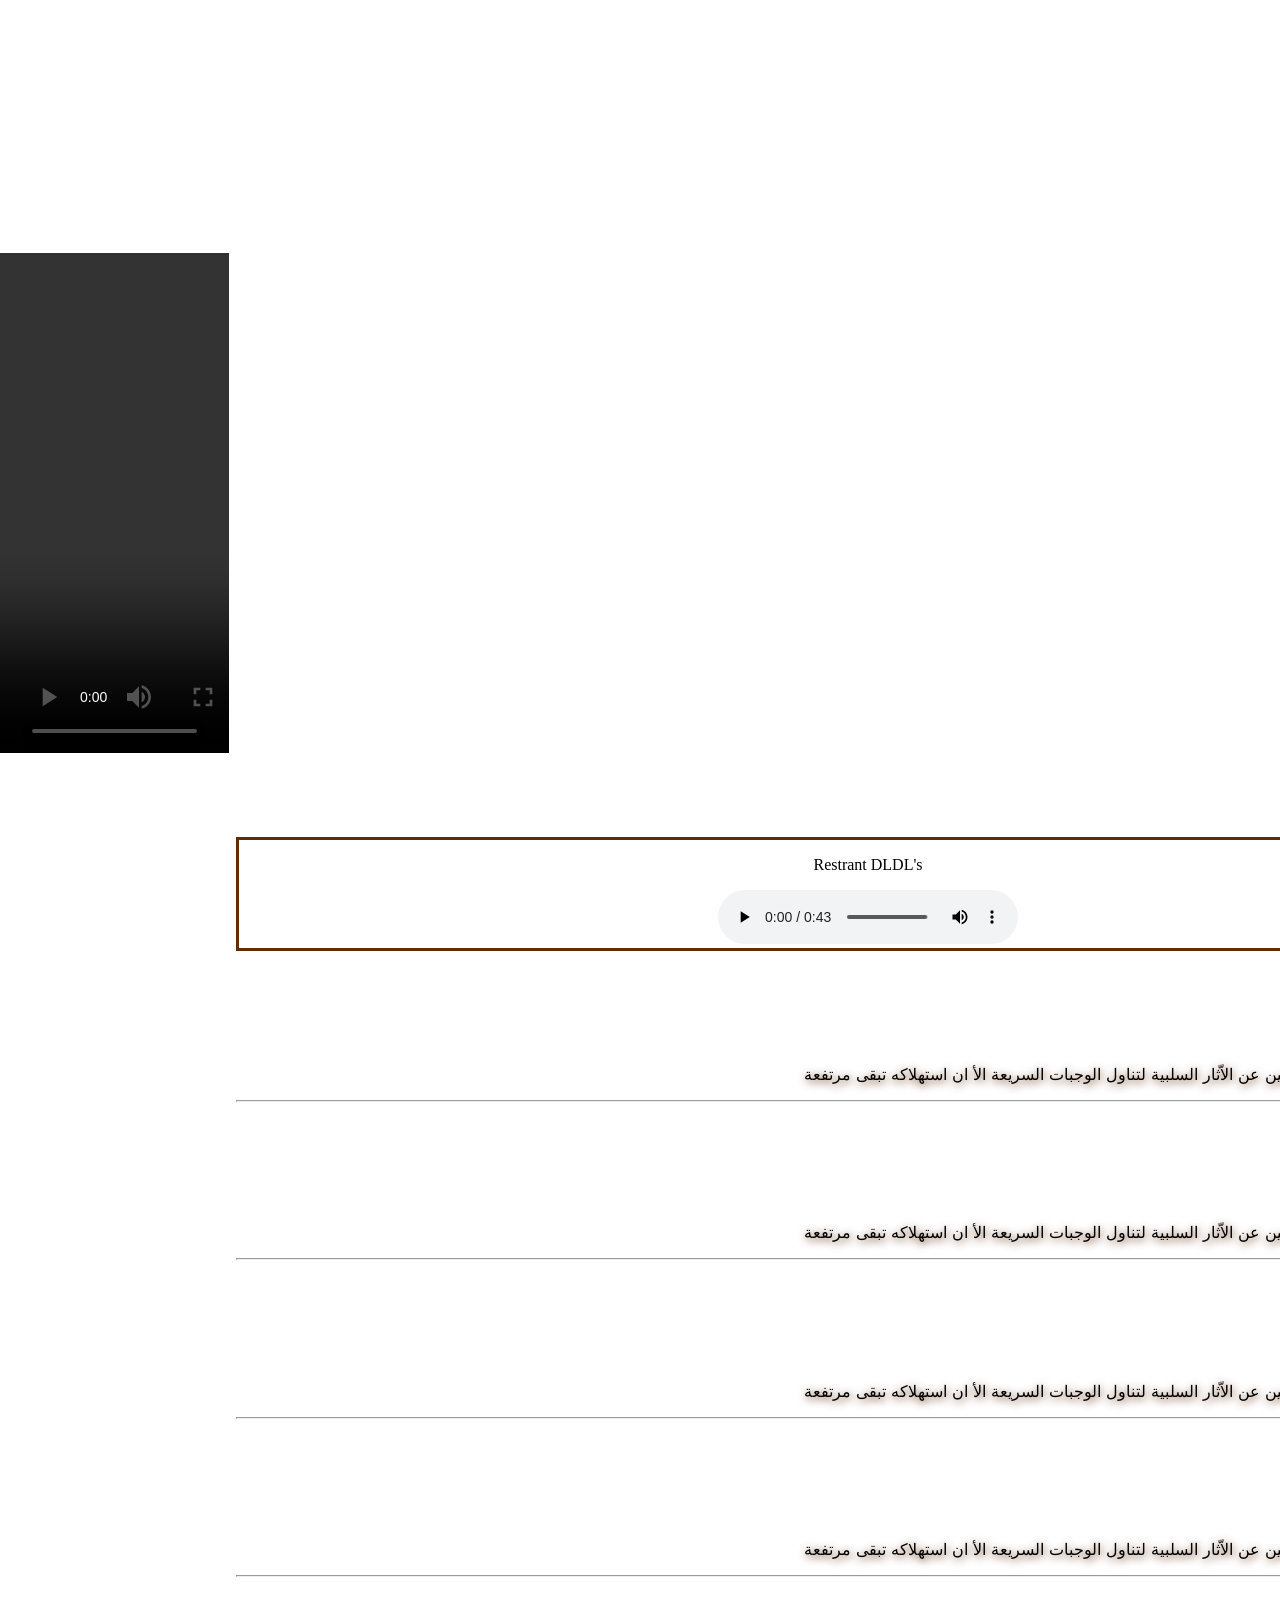
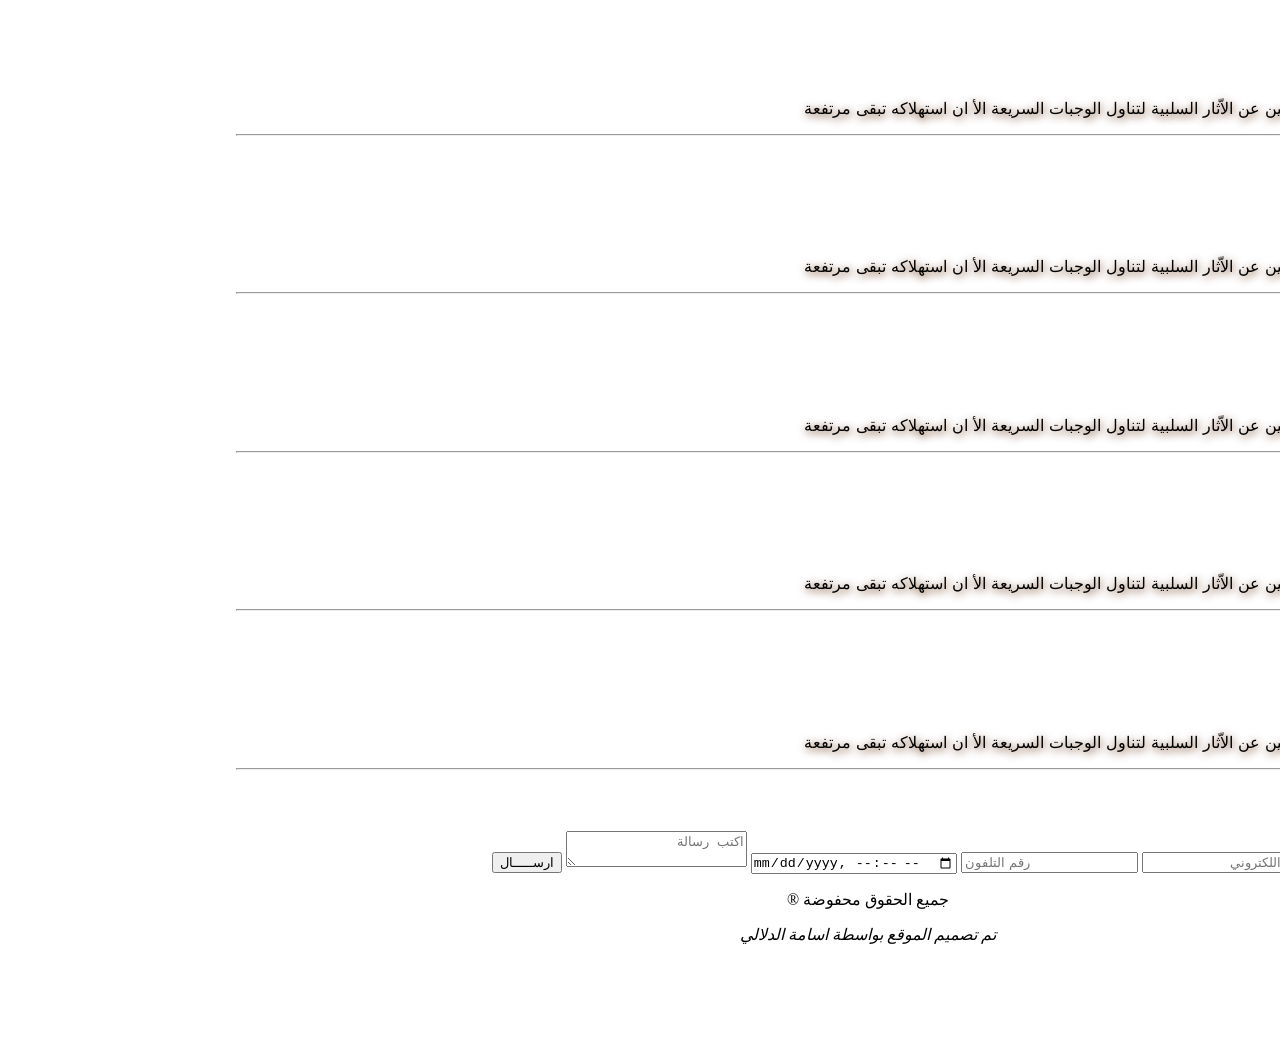
==== index.html @ bb60b2ab "Rename index.HTML to index.html" ====
<!DOCTYPE html>
<html lang="en">
<head lang="ar">
   <link rel="stylesheet" href="css/style_lab5.css">
    <title>dldl/star/company.com</title>
</head>
<body dir="rtl" >
    <header>
        <nav class="navbar">  <!-- Container for the OneGoogleBar css. -->
           <ul>
                <li ><img src="images/logo.png" alt=" مطاعم الدلدل"></li>
                <li style="word-spacing: 1px;
                
               
                font-family: fantasy;
            
                text-shadow: 100px 26px 210px;"><a href="#"  style="    word-spacing: 1px;
            font-family: fantasy;
            text-shadow: 1px 2px 8px  rgb(255, 255, 255);">الرئسية</a></li>
                <li  style="    word-spacing: 1px;
                font-family: fantasy;
                text-shadow: 1px 2px 8px  rgb(255, 255, 255);"><a href="3">القائمة</a></li>
                <li  style="    word-spacing: 1px;
                font-family: fantasy;
                text-shadow: 1px 2px 8px  rgb(241, 241, 241);"><a href="o.html">من نحن</a></li>
                <li  style="    word-spacing: 1px;
                font-family: fantasy;
                text-shadow: 1px 2px 8px  rgb(255, 255, 255);"><a href="call.html">اتص بنا</a></li>
            </ul>
        </nav>
    </header>
    <main id="main">
       
        <img src="images/slide-02.jpg" alt="slider" >
        <nav class="ratings">
            <ul>
                <li  style="    word-spacing: 1px;
                font-family: fantasy;
                text-shadow: 1px 2px 8px  rgb(255, 255, 255);">الأطعمة</li>
                <li  style="    word-spacing: 1px;
                font-family: fantasy;
                text-shadow: 1px 2px 8px  rgb(255, 255, 255);">المشروبات</li>
                <li  style="    word-spacing: 1px;
                font-family: fantasy;
                text-shadow: 1px 2px 8px  rgb(255, 255, 255);">الحلويات</li>
                <li  style="    word-spacing: 1px;
                font-family: fantasy;
                text-shadow: 1px 2px 8px  rgb(255, 255, 255);">الوجبات الخفيفة</li>
            </ul>
        </nav>

        <div class="video" style="border: 5px solid color white;">
            <video width="1500px" height="500px" controls   >
              <source src="Food Promo Video - Manual Mode Productions(1080P_HD).mp4" type="video/mp4">
              <source src="Food Promo Video - Manual Mode Productions(1080P_HD).mp4" type="video/ogg">
              Your browser does not support the video tag.
            </video>
            </div>
            <div style="  border: 3px solid rgb(98, 45, 6) ;margin-top: 5rem;text-align: center;"><p>Restrant  DLDL's</p>

                <audio controls autoplay  >
                  <source src="Frying Pan_ Oil Sizzling - Sound Effect (SFX)(MP3_160K).mp3" type="audio/MP3">
                 
                Your browser does not support the audio element.
                </audio>
              
                
              </div>
            <img src="images/tab-item-01.png" alt="">
            <h4>سلطة دجاج طازجة</h4>
            <b>10.50 $</b>
            <p style="    word-spacing: 1px;
            font-family: fantasy;
            text-shadow: 1px 2px 8px  rgb(98, 45, 6);">
                بالرغم من وعي معظم المستطلعين عن الاّثار السلبية لتناول 
                الوجبات السريعة الأ ان استهلاكه تبقى مرتفعة
            </p><hr>
            
            <img src="images/tab-item-02.png" alt="">
            <h4 style="    word-spacing: 1px;
            font-family: fantasy;
            text-shadow: 1px 2px 8px  rgb(98, 45, 6);">عصير البرتقال</h4>
            <b>10.50 $</b>
            <p style="    word-spacing: 1px;
            font-family: fantasy;
            text-shadow: 1px 2px 8px  rgb(98, 45, 6);">
                بالرغم من وعي معظم المستطلعين عن الاّثار السلبية لتناول 
                الوجبات السريعة الأ ان استهلاكه تبقى مرتفعة
            </p><hr>
            
            <img src="images/tab-item-03.png" alt="">
            <h4 style="    word-spacing: 1px;
            font-family: fantasy;
            text-shadow: 1px 2px 8px  rgb(98, 45, 6);">سلطة فواكه</h4>
            <b>10.50 $</b>
            <p style="    word-spacing: 1px;
            font-family: fantasy;
            text-shadow: 1px 2px 8px  rgb(98, 45, 6);">
                بالرغم من وعي معظم المستطلعين عن الاّثار السلبية لتناول 
                الوجبات السريعة الأ ان استهلاكه تبقى مرتفعة
            </p><hr>
            <img src="images/tab-item-01.png" alt="">
            <h4>سلطة دجاج طازجة</h4>
            <b>10.50 $</b>
            <p style="    word-spacing: 1px;
            font-family: fantasy;
            text-shadow: 1px 2px 8px  rgb(98, 45, 6);">
                بالرغم من وعي معظم المستطلعين عن الاّثار السلبية لتناول 
                الوجبات السريعة الأ ان استهلاكه تبقى مرتفعة
            </p><hr>
            
            <img src="images/tab-item-02.png" alt="">
            <h4 style="    word-spacing: 1px;
            font-family: fantasy;
            text-shadow: 1px 2px 8px  rgb(98, 45, 6);">عصير البرتقال</h4>
            <b>10.50 $</b>
            <p style="    word-spacing: 1px;
            font-family: fantasy;
            text-shadow: 1px 2px 8px  rgb(98, 45, 6);">
                بالرغم من وعي معظم المستطلعين عن الاّثار السلبية لتناول 
                الوجبات السريعة الأ ان استهلاكه تبقى مرتفعة
            </p><hr>
            
            <img src="images/tab-item-03.png" alt="">
            <h4 style="    word-spacing: 1px;
            font-family: fantasy;
            text-shadow: 1px 2px 8px  rgb(98, 45, 6);">سلطة فواكه</h4>
            <b>10.50 $</b>
            <p style="    word-spacing: 1px;
            font-family: fantasy;
            text-shadow: 1px 2px 8px  rgb(98, 45, 6);">
                بالرغم من وعي معظم المستطلعين عن الاّثار السلبية لتناول 
                الوجبات السريعة الأ ان استهلاكه تبقى مرتفعة
            </p><hr>
                 <img src="images/tab-item-01.png" alt="">
            <h4>سلطة دجاج طازجة</h4>
            <b>10.50 $</b>
            <p style="    word-spacing: 1px;
            font-family: fantasy;
            text-shadow: 1px 2px 8px  rgb(98, 45, 6);">
                بالرغم من وعي معظم المستطلعين عن الاّثار السلبية لتناول 
                الوجبات السريعة الأ ان استهلاكه تبقى مرتفعة
            </p><hr>
            
            <img src="images/tab-item-02.png" alt="">
            <h4 style="    word-spacing: 1px;
            font-family: fantasy;
            text-shadow: 1px 2px 8px  rgb(98, 45, 6);">عصير البرتقال</h4>
            <b>10.50 $</b>
            <p style="    word-spacing: 1px;
            font-family: fantasy;
            text-shadow: 1px 2px 8px  rgb(98, 45, 6);">
                بالرغم من وعي معظم المستطلعين عن الاّثار السلبية لتناول 
                الوجبات السريعة الأ ان استهلاكه تبقى مرتفعة
            </p><hr>
            
            <img src="images/tab-item-03.png" alt="">
            <h4 style="    word-spacing: 1px;
            font-family: fantasy;
            text-shadow: 1px 2px 8px  rgb(98, 45, 6);">سلطة فواكه</h4>
            <b>10.50 $</b>
            <p style="    word-spacing: 1px;
            font-family: fantasy;
            text-shadow: 1px 2px 8px  rgb(98, 45, 6);">
                بالرغم من وعي معظم المستطلعين عن الاّثار السلبية لتناول 
                الوجبات السريعة الأ ان استهلاكه تبقى مرتفعة
            </p><hr>
    </main>
    <footer>
        <div class="regester">
            <h4>للحجز تواصل معنا</h4>
            <form action="index.php">
                <input type="text" placeholder="اســمــك" name="name">
                <input type="email" name="" id="" placeholder="البريد اللكتروني"name="email">
                <input type="tel" name="" id="" placeholder="رقم التلفون"name="tel">
                <input type="datetime-local" name="" id="" name="date">
                <textarea placeholder="اكتب رسالة"></textarea>
                <input id="submit" type="submit" value="ارســـــال" placeholder="ارســـــال"name="messige">
            </form>
        </div>
        <div align="center" class="contact">
            <p>جميع الحقوق محفوضة &reg;</p>
            <address>تم تصميم الموقع بواسطة اسامة الدلالي</address>
            <ul>
                <li><img src="images/whats.png" alt=""></li>
                <li><img src="images/facebook.png" alt=""></li>
                <li><img src="images/instgram.png" alt=""></li>
                <li><img src="images/t.jpg" alt=""></li>
            </ul>
        </div>
    </footer>
</body>
</html>
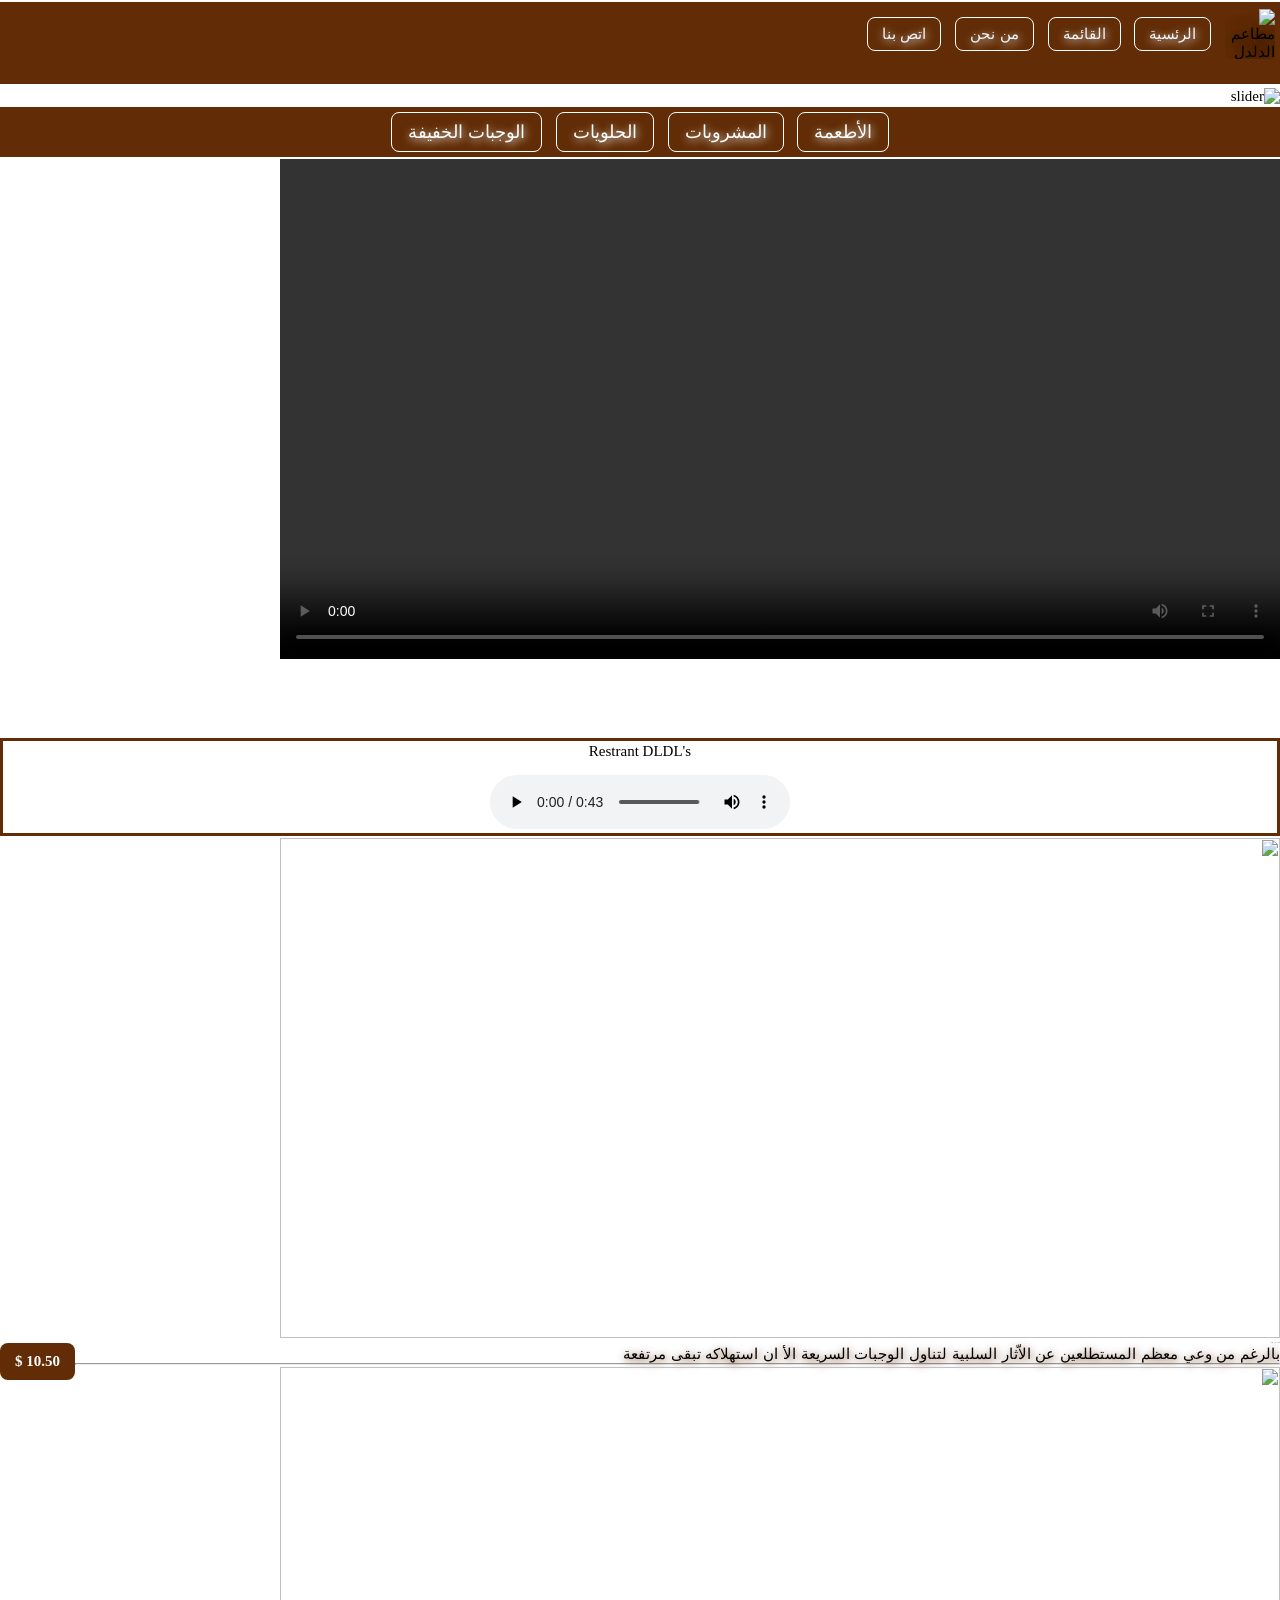
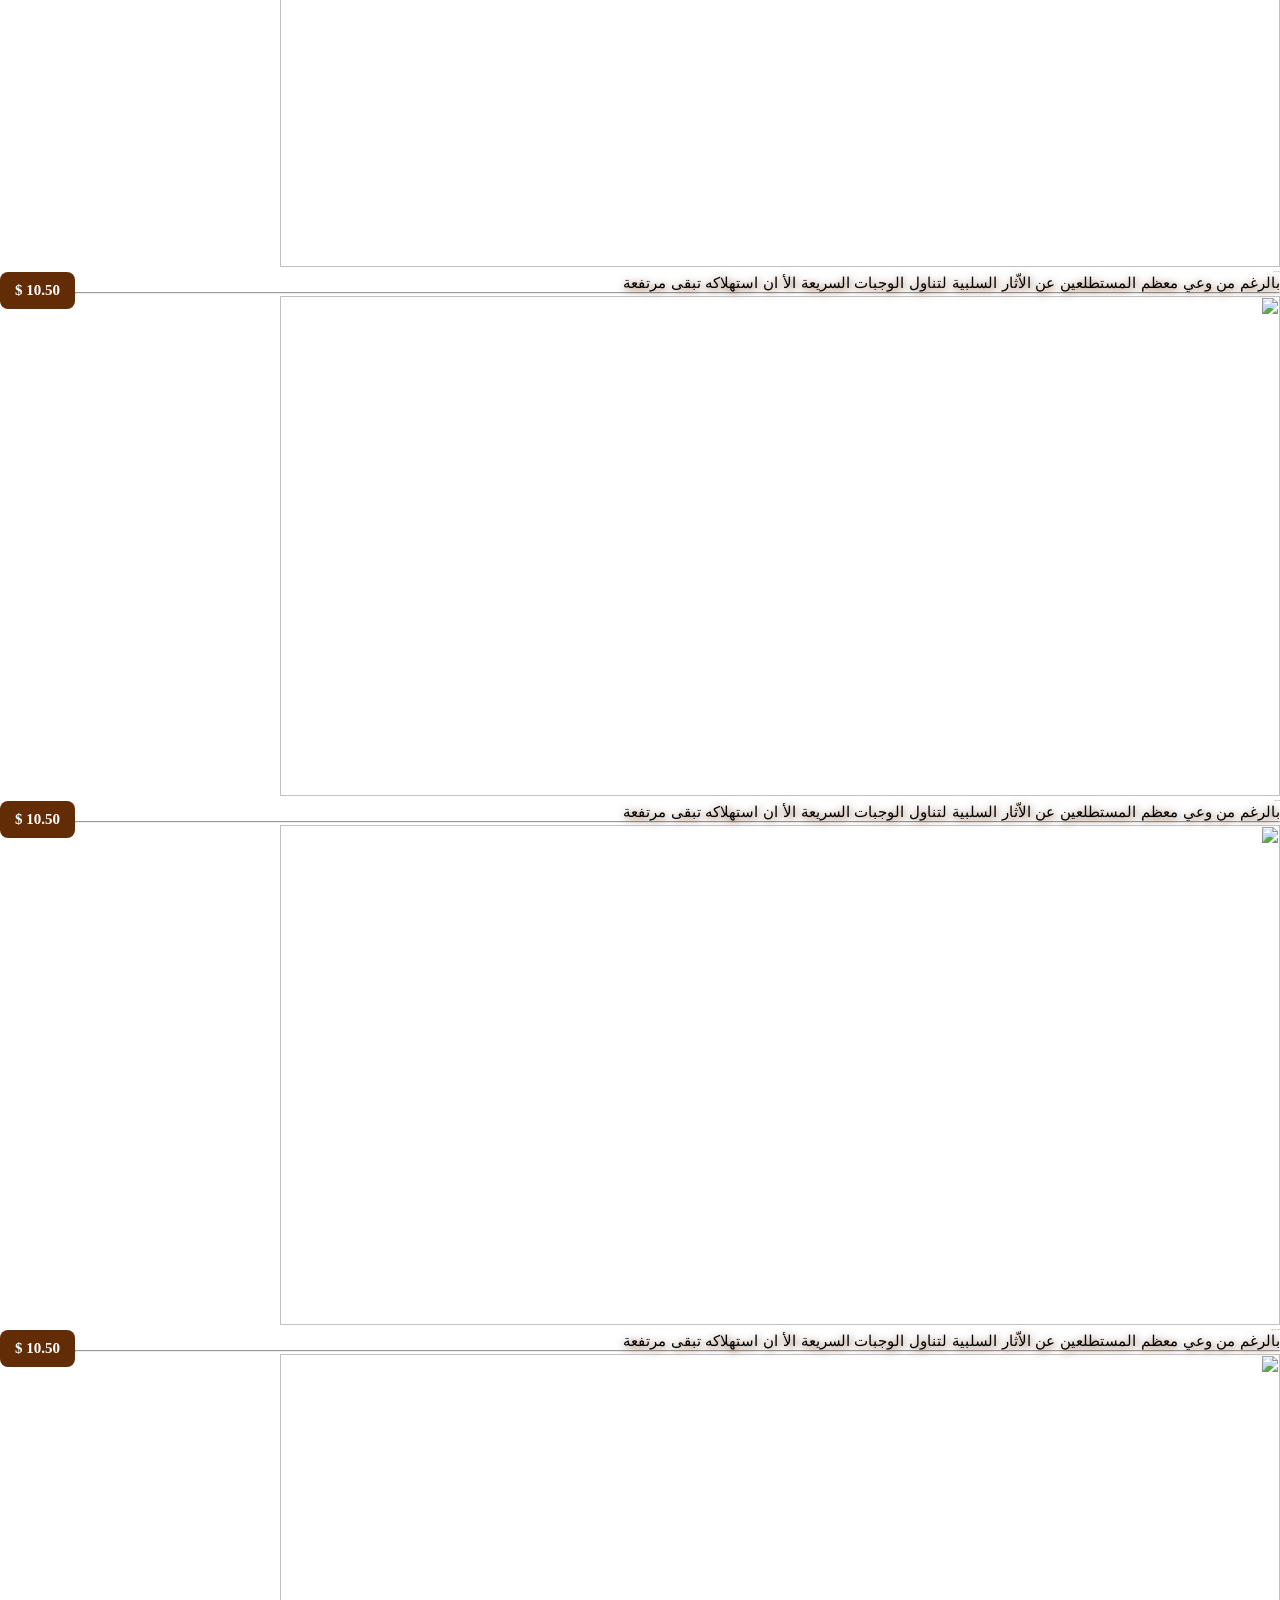
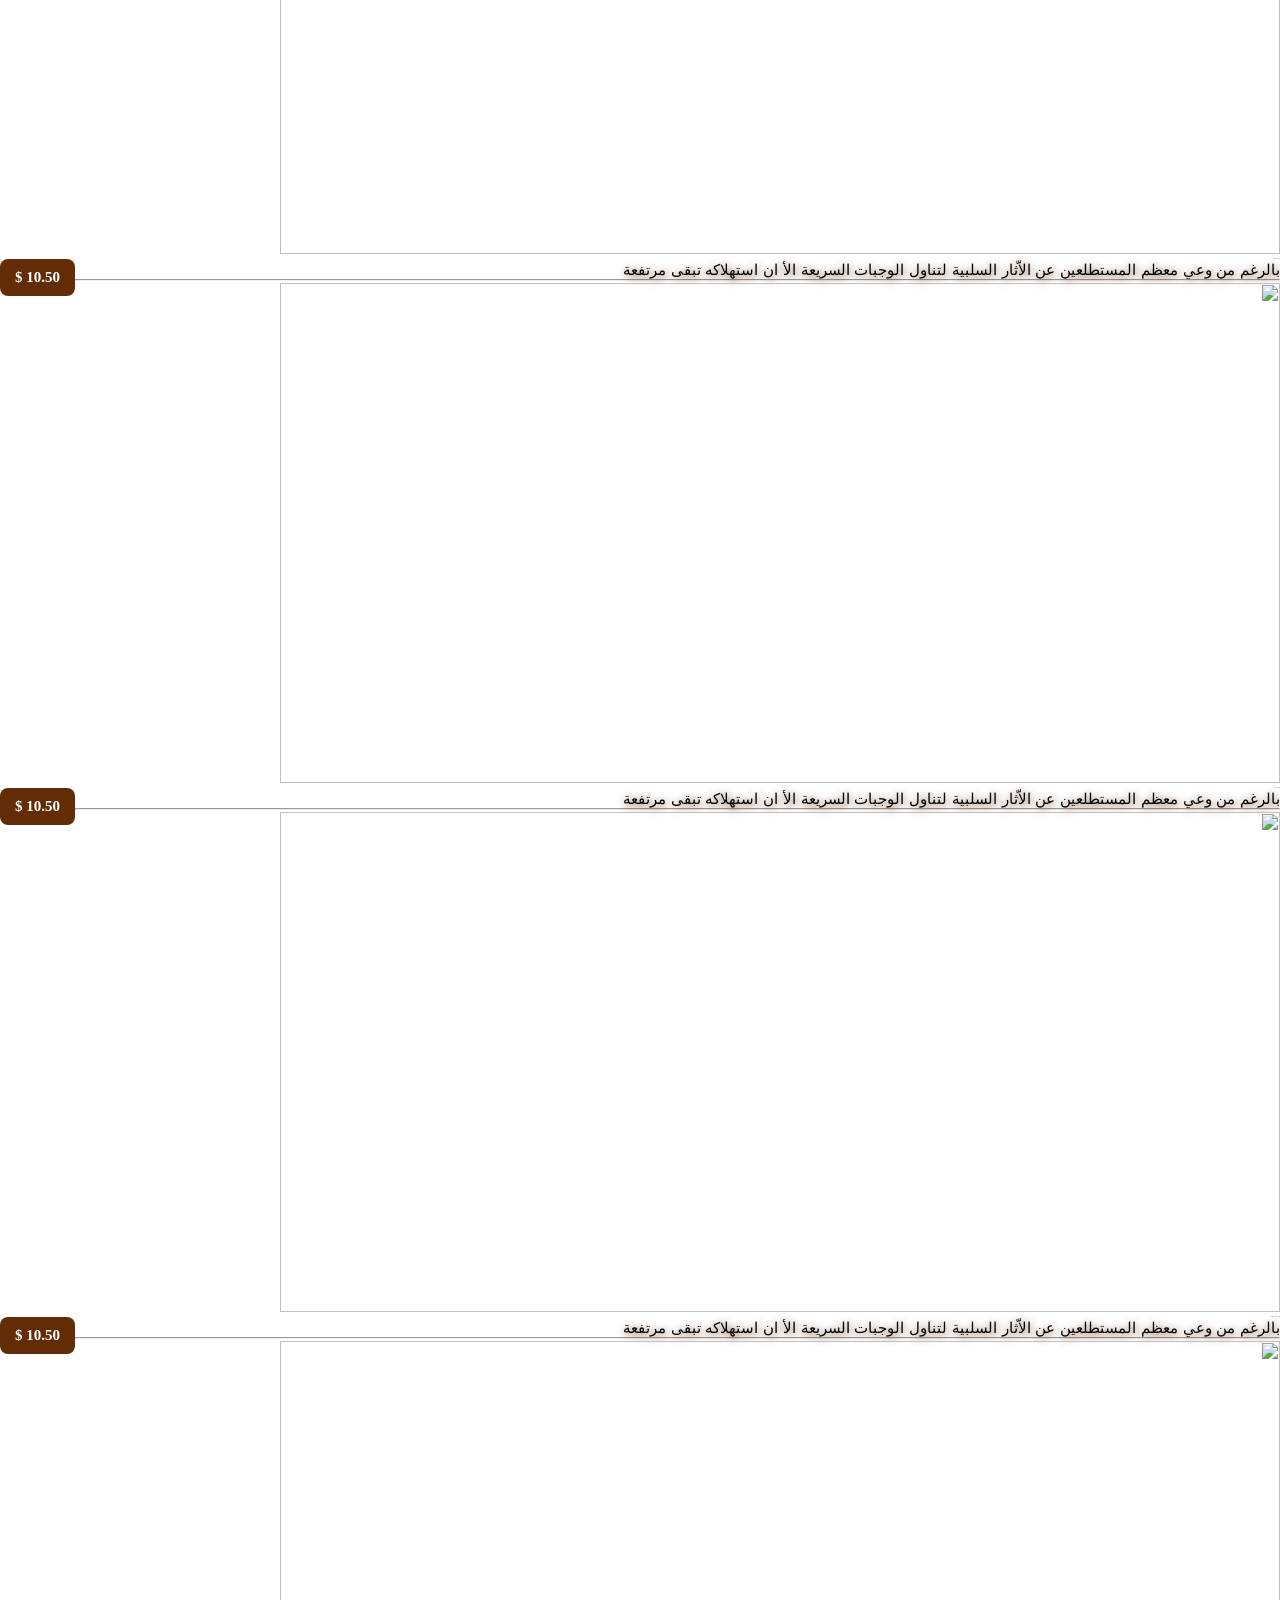
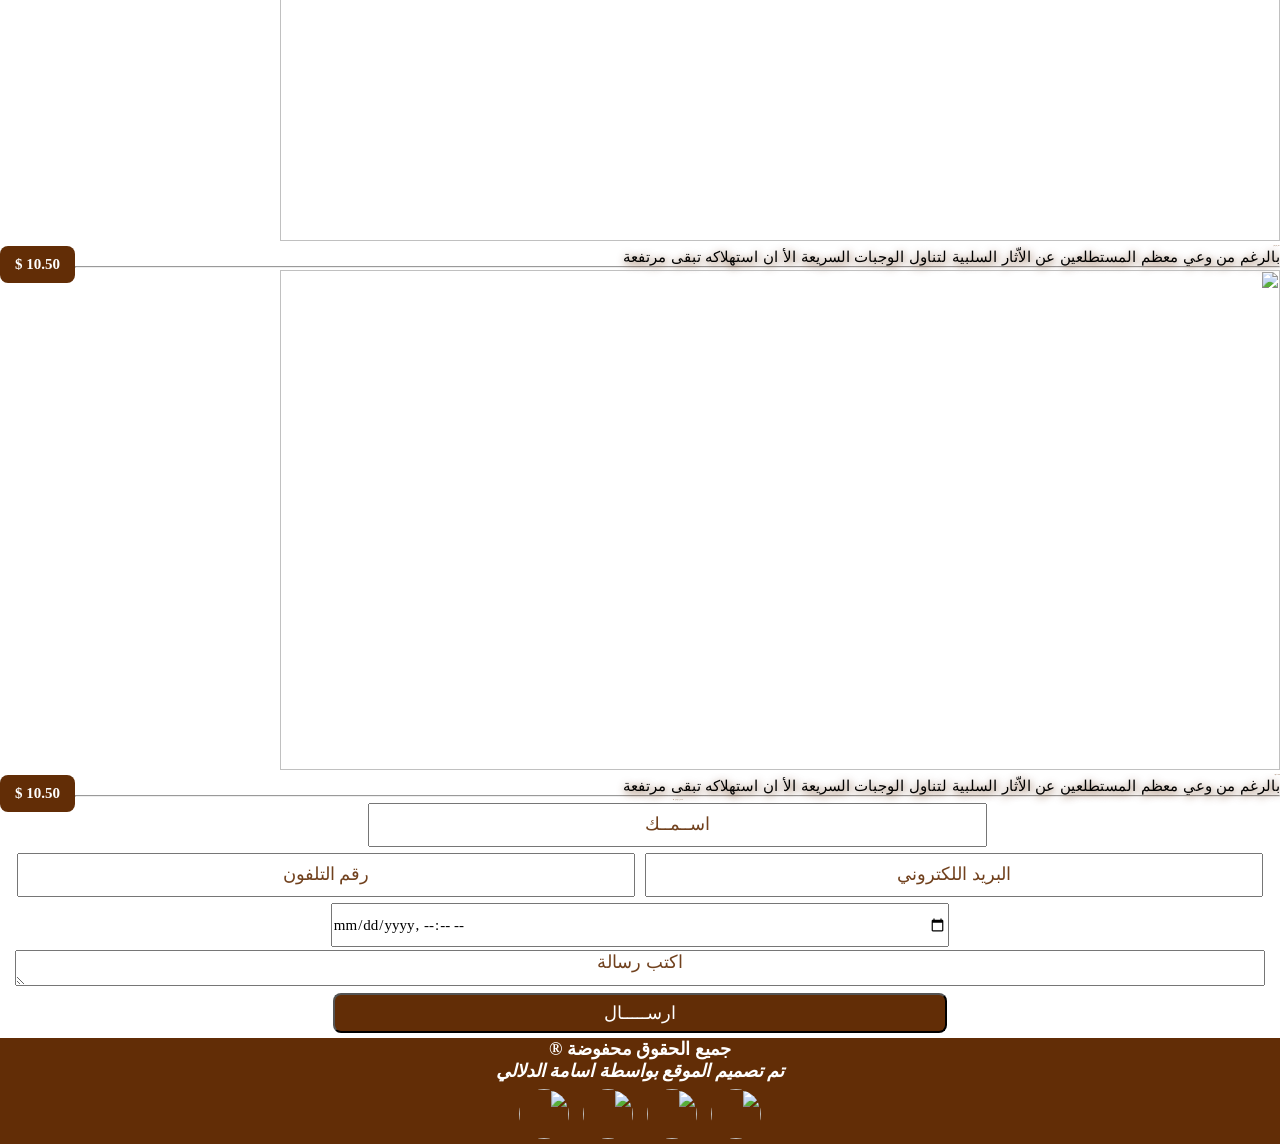
==== commit 97b2e62a: "Update index.html" ====
--- a/index.html
+++ b/index.html
@@ -2,7 +2,220 @@
 <html lang="en">
 <head lang="ar">
    <link rel="stylesheet" href="css/style_lab5.css">
-    <title>dldl/star/company.com</title>
+    <title>اسامة فؤاد الدلالي</title>
+   <style>
+         body,*{
+            margin: 0; /* هوامش */
+            padding: 0;
+            font-family: Arial, Helvetica, sans-serif; 
+            font-family: 'cairo';
+            font-size: 15px;                                
+        } 
+        .navbar{  /*راس الصفحه*/
+            margin: 0px;
+            background-color: rgb(98, 45, 6);        
+        }
+        .navbar ul{     /* ترتيب الصفحه*/
+            list-style: none;         
+            transition: 1.0s ease-in-out;       
+        }
+        .navbar img{         /* الصور*/
+            width: 50px;           
+            height: 50px;      
+        }
+        .navbar li{  /*عرض الأزرار*/
+            display: inline-flex;/*طريقه العرض*/
+            margin-bottom: 20px;    /*حجم الأزرار*/
+            padding: 5px;   
+            word-spacing: 1px;
+            text-transform: uppercase;
+            font-size: 1px;
+            font-family: fantasy;
+            transition: 1.0s ease-in-out;
+            text-shadow: 1px 2px 21px;     
+            transition: 1.0s ease-in-out;/*هوامش*/
+        }
+        .navbar a{ /* شكل الأزرار*/
+            padding: 7px 14px;           /*هوامش*/
+            text-decoration: none;         /*زخرفه النص*/
+            color: aliceblue;        /*لون الصفحه*/
+            border: 1px white solid;            /*التسطير*/
+            text-align: center;
+            border-radius: 8px;
+            transition: 0.2s ease-in-out; /*التاثير*/
+        }
+        .navbar a:hover{ /*وميض*/
+            transform: scale(1.1);
+            color: hotpink;
+            border-bottom-left-radius: 19px;
+            border-top-right-radius: 19px;
+            border-color:hotpink;
+        }
+        .navbar a:active{
+            transform: scale(1);
+        }
+        /*----------------------------------------*/
+        main{
+            width: 100%;
+            margin-top: 2px;
+            position: relative;
+        }
+        .slider img{
+            width: 50%;
+            
+        }
+        .ratings{
+            background-color: rgb(98, 45, 6);
+            text-align: center;
+        }
+        .ratings li{ /* ازرار الوجبات*/
+            list-style: none;
+            display: inline-flex;
+            color: white;
+            margin: 5px;
+            padding: 8px 16px;
+            border-radius: 8px;
+            font-size: larger;
+            border: 1px white solid;
+            transition: 0.2s ease-in-out;
+            cursor: pointer;
+            outline: none;
+        }
+        .ratings li:hover{ /*وميض الأزرار*/
+            transform: scale(1.1);
+            color: hotpink;
+            border-bottom-left-radius: 19px;
+            border-top-right-radius: 19px;
+            border-color: hotpink;
+        }
+        .ratings li:active{
+            transform: scale(1);
+        }
+        /*------------------------------------*/
+        b{
+            color: rgb(255, 255, 255);
+            padding: 10px 15px;
+            background-color: rgb(98, 45, 6);
+            float: left;
+            border-radius: 8px;
+        }
+        h4{
+            word-spacing: 1px;
+    text-transform: uppercase;
+    font-size: 1px;
+    font-family: fantasy;
+   
+    text-shadow: 1px 2px 21px;
+            color: rgb(98, 45, 6);
+            font-weight: 700px;
+        }
+        /*---------------------------*/
+       .regester{
+            margin-top: 10px;
+            width: 100%;
+            text-align: center;
+        }
+        .regester input{
+            width: 48%;
+            height: 40px;
+            margin: 3px;
+        }
+        .regester textarea{
+            width: 97.5%;
+        }
+        ::placeholder{
+            color: rgb(98, 45, 6);
+            font-size: larger;
+            opacity: 0.9;
+            text-align: center;
+        }
+        #submit{         /*زر الأرسال */
+            background-color: rgb(98, 45, 6);
+            border-radius: 8px;
+            color: white;
+            font-size: larger;
+
+        }
+        /*---------------------------------*/
+        .contact{  /* اسفل الصفحه*/
+            background-color: rgb(98, 45, 6);
+            width: 100%;
+        }
+        .contact li{
+            list-style: none;
+            display: inline-flex;
+        }
+        .contact img{
+            width: 50px;
+            height: 50px;
+            padding: 5px;
+            transition: 0.2s ease-in-out;
+            border-radius: 50%;
+        }
+        .contact img:hover{
+            transform: scale(1.1);
+        }
+        .contact img:active{
+            transform: scale(1);
+        }
+        .contact p,address,time{
+            color: white;
+            font-size: large;
+            font-weight: bold;
+        }
+
+
+        @media (max-width: 900px) {
+             #main{
+            width: auto;
+            margin-top: 2px;
+            position: fixed;
+        }
+    }
+    @media(max-width:1504px){
+        #main,.contact ,.regester,.navbar,nav,.slider,p{
+            padding: auto;
+            height: auto;
+            margin: auto;
+            width: auto;
+            margin-top: 2px;
+      
+        }
+        }
+     
+        @media(max-width:1504px){
+           img{
+                padding: auto;
+                height: 500px;
+                margin: auto;
+                width: 1000px;
+                margin-top: 2px;
+          
+            }
+            }
+
+            @media(max-width:1504px){
+                video{
+                     padding: auto;
+                     height: 500px;
+                     margin: auto;
+                     width: 1000px;
+                     margin-top: 2px;
+               
+                 }
+                 }
+
+                 @media(max-width:1504px){
+                    audio{
+                         margin-top: 1rem;
+                   
+                     }
+                     }
+    
+
+
+   
+    </style>
 </head>
 <body dir="rtl" >
     <header>
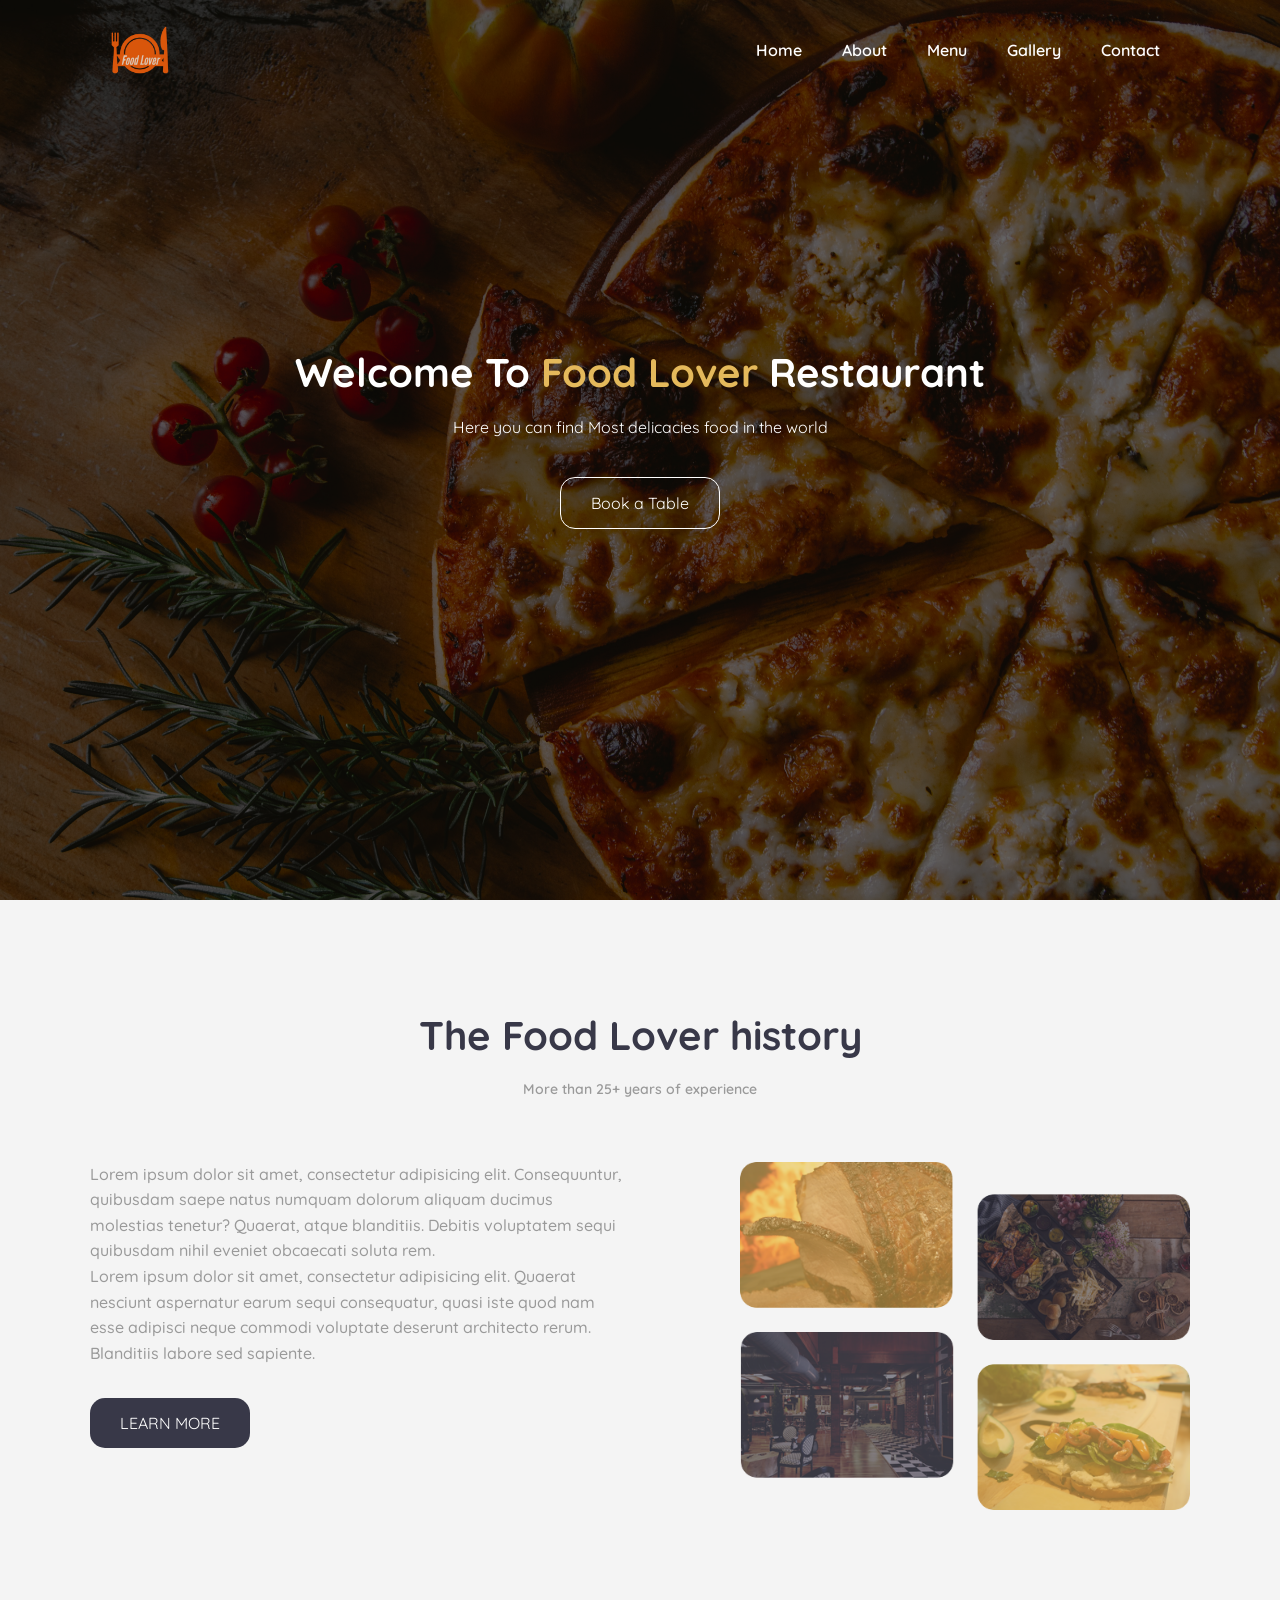
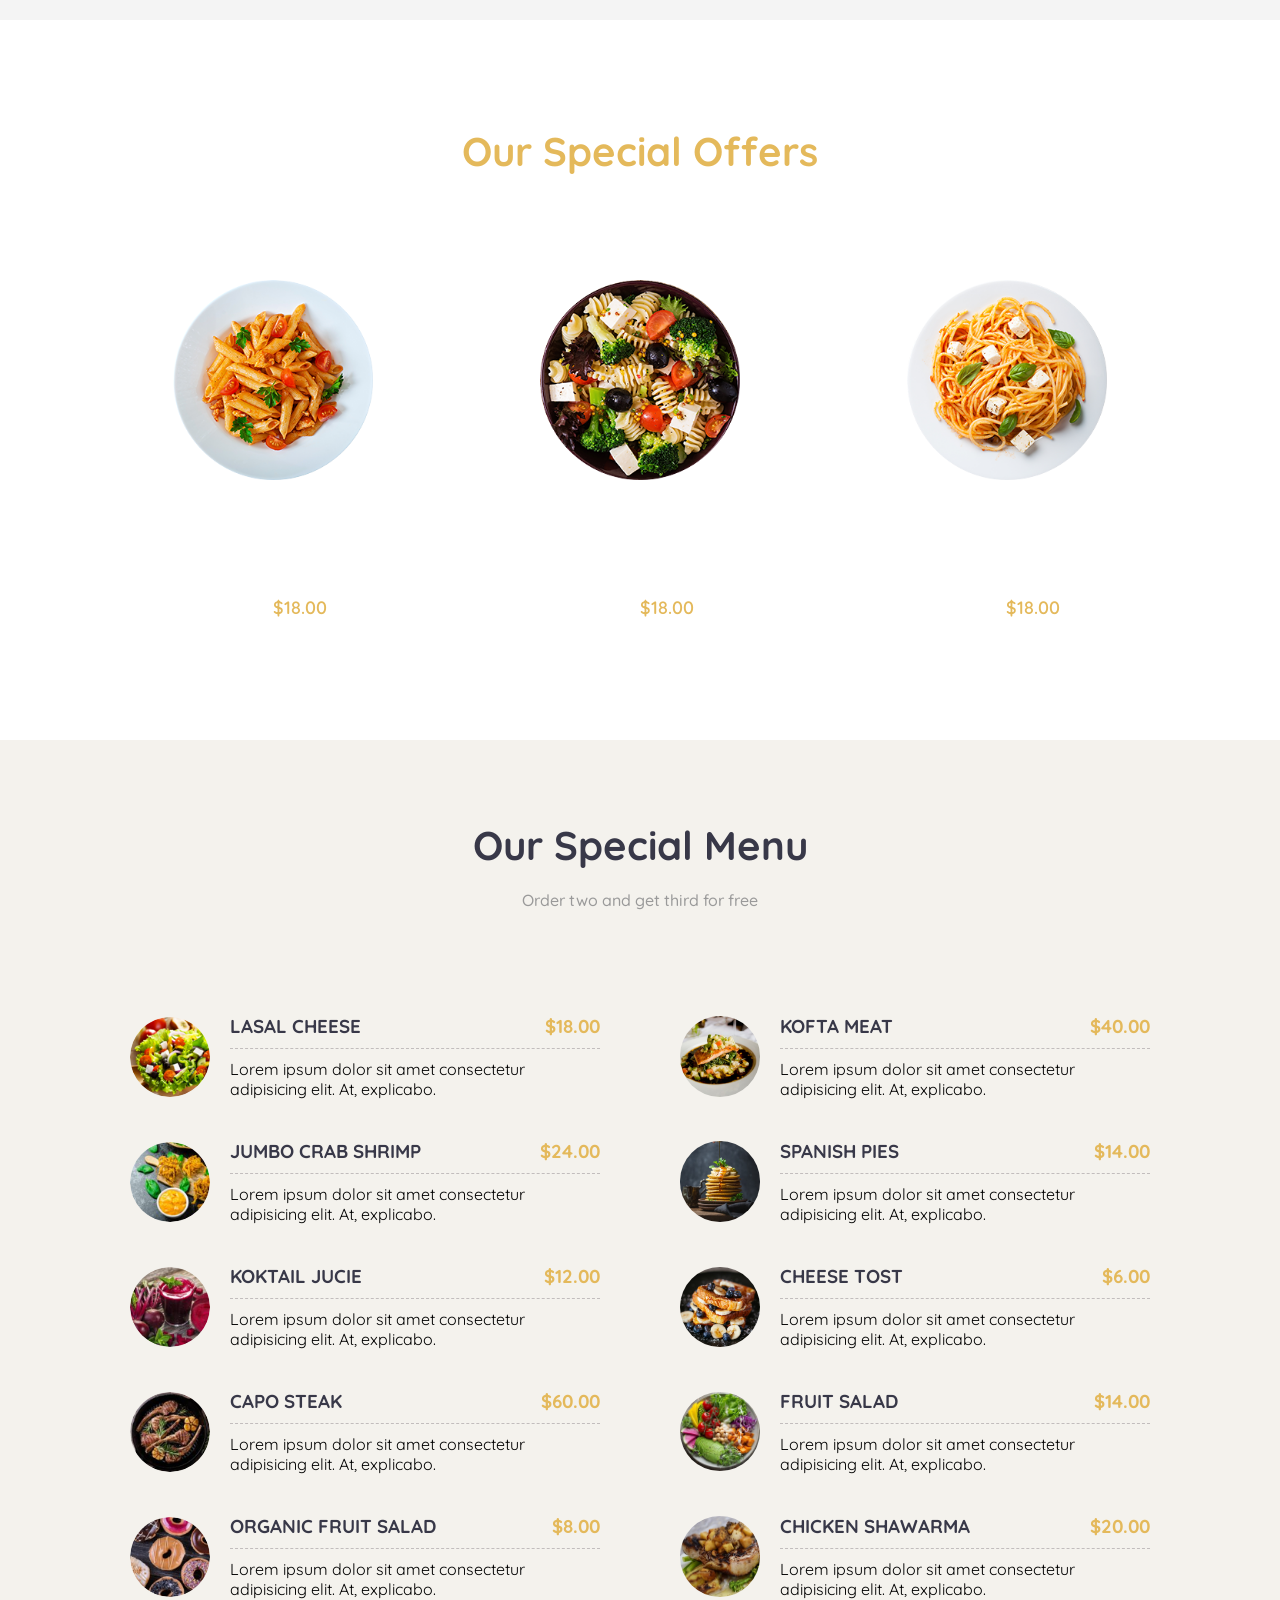
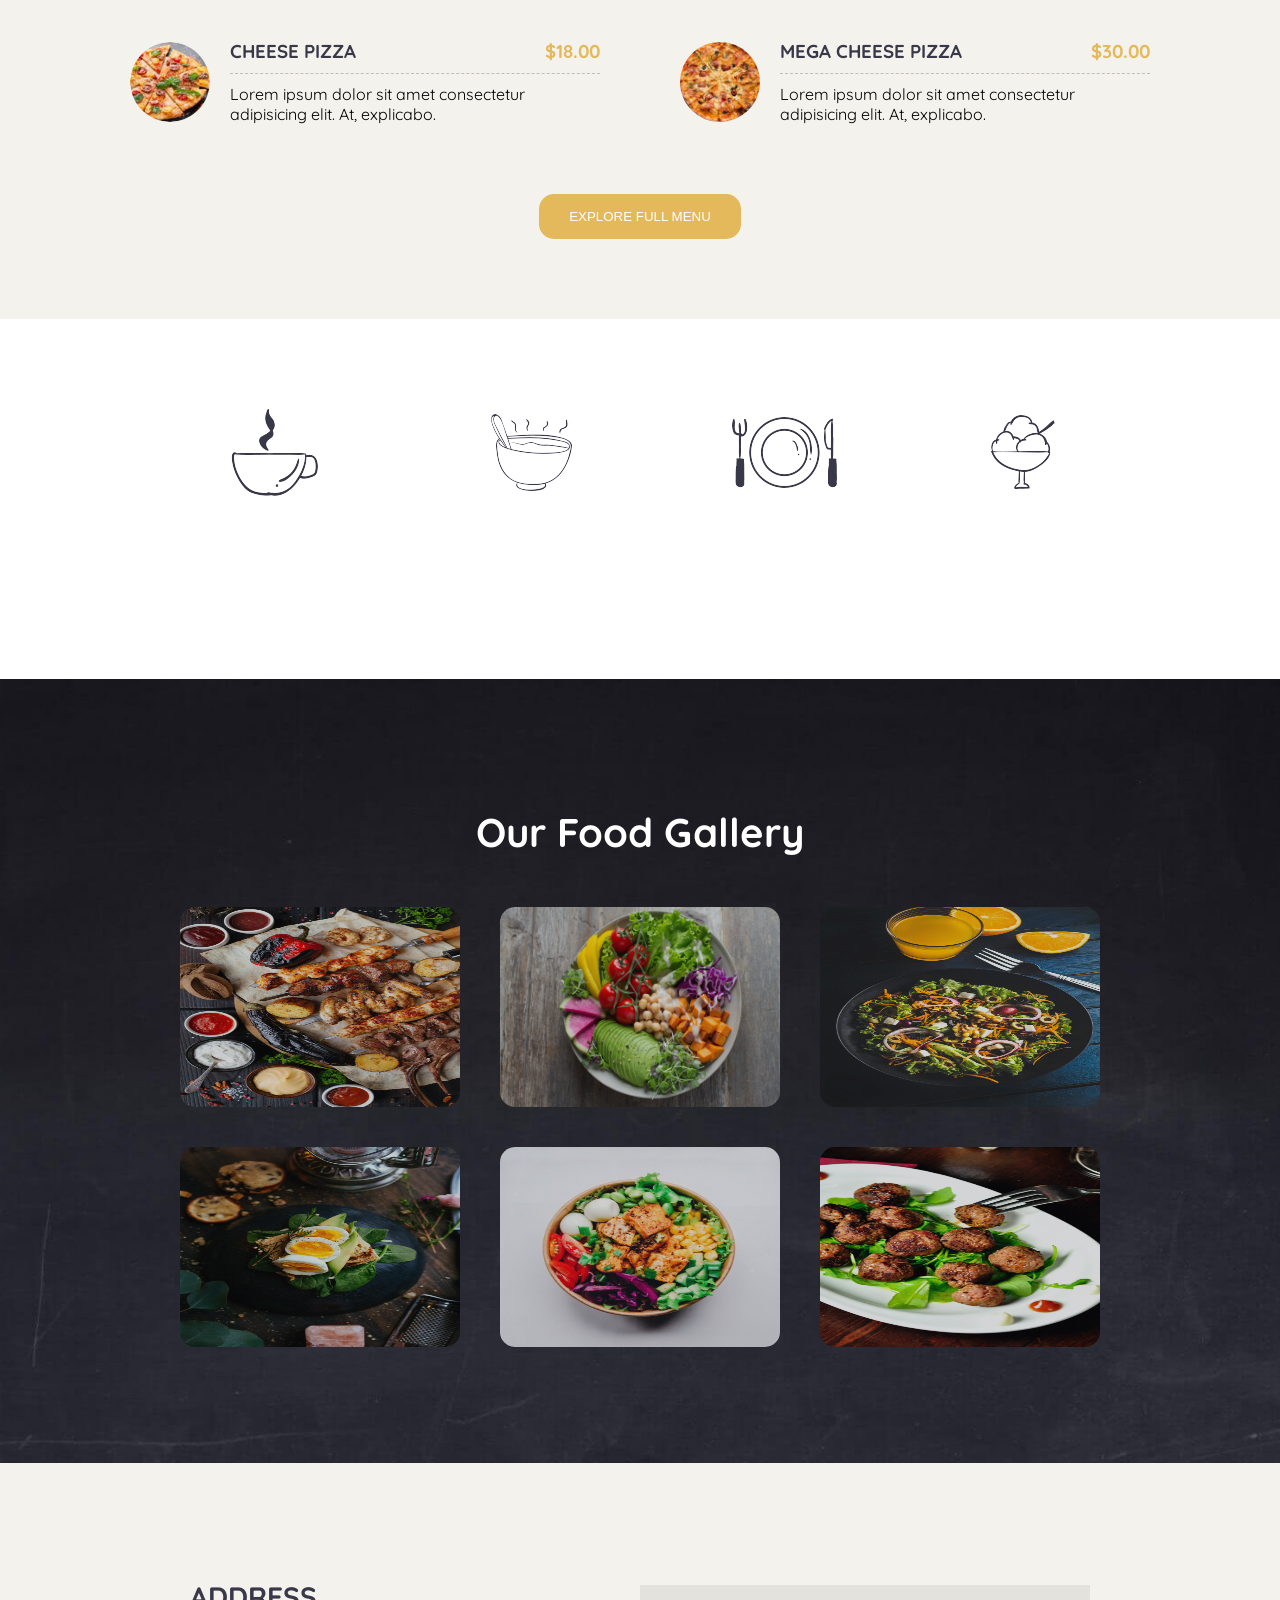
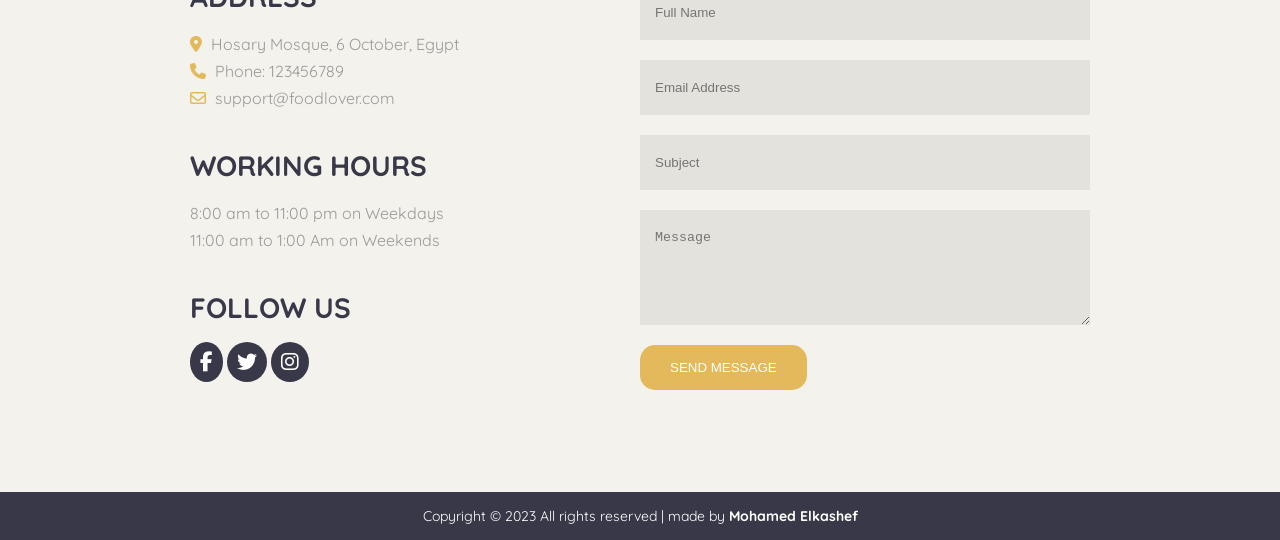
==== commit a7f08da1: "Add files via upload" ====
--- a/index.html
+++ b/index.html
@@ -1,406 +1,287 @@
-<!DOCTYPE html>
-<html lang="en">
-<head lang="ar">
-   <link rel="stylesheet" href="css/style_lab5.css">
-    <title>اسامة فؤاد الدلالي</title>
-   <style>
-         body,*{
-            margin: 0; /* هوامش */
-            padding: 0;
-            font-family: Arial, Helvetica, sans-serif; 
-            font-family: 'cairo';
-            font-size: 15px;                                
-        } 
-        .navbar{  /*راس الصفحه*/
-            margin: 0px;
-            background-color: rgb(98, 45, 6);        
-        }
-        .navbar ul{     /* ترتيب الصفحه*/
-            list-style: none;         
-            transition: 1.0s ease-in-out;       
-        }
-        .navbar img{         /* الصور*/
-            width: 50px;           
-            height: 50px;      
-        }
-        .navbar li{  /*عرض الأزرار*/
-            display: inline-flex;/*طريقه العرض*/
-            margin-bottom: 20px;    /*حجم الأزرار*/
-            padding: 5px;   
-            word-spacing: 1px;
-            text-transform: uppercase;
-            font-size: 1px;
-            font-family: fantasy;
-            transition: 1.0s ease-in-out;
-            text-shadow: 1px 2px 21px;     
-            transition: 1.0s ease-in-out;/*هوامش*/
-        }
-        .navbar a{ /* شكل الأزرار*/
-            padding: 7px 14px;           /*هوامش*/
-            text-decoration: none;         /*زخرفه النص*/
-            color: aliceblue;        /*لون الصفحه*/
-            border: 1px white solid;            /*التسطير*/
-            text-align: center;
-            border-radius: 8px;
-            transition: 0.2s ease-in-out; /*التاثير*/
-        }
-        .navbar a:hover{ /*وميض*/
-            transform: scale(1.1);
-            color: hotpink;
-            border-bottom-left-radius: 19px;
-            border-top-right-radius: 19px;
-            border-color:hotpink;
-        }
-        .navbar a:active{
-            transform: scale(1);
-        }
-        /*----------------------------------------*/
-        main{
-            width: 100%;
-            margin-top: 2px;
-            position: relative;
-        }
-        .slider img{
-            width: 50%;
-            
-        }
-        .ratings{
-            background-color: rgb(98, 45, 6);
-            text-align: center;
-        }
-        .ratings li{ /* ازرار الوجبات*/
-            list-style: none;
-            display: inline-flex;
-            color: white;
-            margin: 5px;
-            padding: 8px 16px;
-            border-radius: 8px;
-            font-size: larger;
-            border: 1px white solid;
-            transition: 0.2s ease-in-out;
-            cursor: pointer;
-            outline: none;
-        }
-        .ratings li:hover{ /*وميض الأزرار*/
-            transform: scale(1.1);
-            color: hotpink;
-            border-bottom-left-radius: 19px;
-            border-top-right-radius: 19px;
-            border-color: hotpink;
-        }
-        .ratings li:active{
-            transform: scale(1);
-        }
-        /*------------------------------------*/
-        b{
-            color: rgb(255, 255, 255);
-            padding: 10px 15px;
-            background-color: rgb(98, 45, 6);
-            float: left;
-            border-radius: 8px;
-        }
-        h4{
-            word-spacing: 1px;
-    text-transform: uppercase;
-    font-size: 1px;
-    font-family: fantasy;
-   
-    text-shadow: 1px 2px 21px;
-            color: rgb(98, 45, 6);
-            font-weight: 700px;
-        }
-        /*---------------------------*/
-       .regester{
-            margin-top: 10px;
-            width: 100%;
-            text-align: center;
-        }
-        .regester input{
-            width: 48%;
-            height: 40px;
-            margin: 3px;
-        }
-        .regester textarea{
-            width: 97.5%;
-        }
-        ::placeholder{
-            color: rgb(98, 45, 6);
-            font-size: larger;
-            opacity: 0.9;
-            text-align: center;
-        }
-        #submit{         /*زر الأرسال */
-            background-color: rgb(98, 45, 6);
-            border-radius: 8px;
-            color: white;
-            font-size: larger;
-
-        }
-        /*---------------------------------*/
-        .contact{  /* اسفل الصفحه*/
-            background-color: rgb(98, 45, 6);
-            width: 100%;
-        }
-        .contact li{
-            list-style: none;
-            display: inline-flex;
-        }
-        .contact img{
-            width: 50px;
-            height: 50px;
-            padding: 5px;
-            transition: 0.2s ease-in-out;
-            border-radius: 50%;
-        }
-        .contact img:hover{
-            transform: scale(1.1);
-        }
-        .contact img:active{
-            transform: scale(1);
-        }
-        .contact p,address,time{
-            color: white;
-            font-size: large;
-            font-weight: bold;
-        }
-
-
-        @media (max-width: 900px) {
-             #main{
-            width: auto;
-            margin-top: 2px;
-            position: fixed;
-        }
-    }
-    @media(max-width:1504px){
-        #main,.contact ,.regester,.navbar,nav,.slider,p{
-            padding: auto;
-            height: auto;
-            margin: auto;
-            width: auto;
-            margin-top: 2px;
-      
-        }
-        }
-     
-        @media(max-width:1504px){
-           img{
-                padding: auto;
-                height: 500px;
-                margin: auto;
-                width: 1000px;
-                margin-top: 2px;
-          
-            }
-            }
-
-            @media(max-width:1504px){
-                video{
-                     padding: auto;
-                     height: 500px;
-                     margin: auto;
-                     width: 1000px;
-                     margin-top: 2px;
-               
-                 }
-                 }
-
-                 @media(max-width:1504px){
-                    audio{
-                         margin-top: 1rem;
-                   
-                     }
-                     }
-    
-
-
-   
-    </style>
-</head>
-<body dir="rtl" >
-    <header>
-        <nav class="navbar">  <!-- Container for the OneGoogleBar css. -->
-           <ul>
-                <li ><img src="images/logo.png" alt=" مطاعم الدلدل"></li>
-                <li style="word-spacing: 1px;
-                
-               
-                font-family: fantasy;
-            
-                text-shadow: 100px 26px 210px;"><a href="#"  style="    word-spacing: 1px;
-            font-family: fantasy;
-            text-shadow: 1px 2px 8px  rgb(255, 255, 255);">الرئسية</a></li>
-                <li  style="    word-spacing: 1px;
-                font-family: fantasy;
-                text-shadow: 1px 2px 8px  rgb(255, 255, 255);"><a href="3">القائمة</a></li>
-                <li  style="    word-spacing: 1px;
-                font-family: fantasy;
-                text-shadow: 1px 2px 8px  rgb(241, 241, 241);"><a href="o.html">من نحن</a></li>
-                <li  style="    word-spacing: 1px;
-                font-family: fantasy;
-                text-shadow: 1px 2px 8px  rgb(255, 255, 255);"><a href="call.html">اتص بنا</a></li>
-            </ul>
-        </nav>
-    </header>
-    <main id="main">
-       
-        <img src="images/slide-02.jpg" alt="slider" >
-        <nav class="ratings">
-            <ul>
-                <li  style="    word-spacing: 1px;
-                font-family: fantasy;
-                text-shadow: 1px 2px 8px  rgb(255, 255, 255);">الأطعمة</li>
-                <li  style="    word-spacing: 1px;
-                font-family: fantasy;
-                text-shadow: 1px 2px 8px  rgb(255, 255, 255);">المشروبات</li>
-                <li  style="    word-spacing: 1px;
-                font-family: fantasy;
-                text-shadow: 1px 2px 8px  rgb(255, 255, 255);">الحلويات</li>
-                <li  style="    word-spacing: 1px;
-                font-family: fantasy;
-                text-shadow: 1px 2px 8px  rgb(255, 255, 255);">الوجبات الخفيفة</li>
-            </ul>
-        </nav>
-
-        <div class="video" style="border: 5px solid color white;">
-            <video width="1500px" height="500px" controls   >
-              <source src="Food Promo Video - Manual Mode Productions(1080P_HD).mp4" type="video/mp4">
-              <source src="Food Promo Video - Manual Mode Productions(1080P_HD).mp4" type="video/ogg">
-              Your browser does not support the video tag.
-            </video>
-            </div>
-            <div style="  border: 3px solid rgb(98, 45, 6) ;margin-top: 5rem;text-align: center;"><p>Restrant  DLDL's</p>
-
-                <audio controls autoplay  >
-                  <source src="Frying Pan_ Oil Sizzling - Sound Effect (SFX)(MP3_160K).mp3" type="audio/MP3">
-                 
-                Your browser does not support the audio element.
-                </audio>
-              
-                
-              </div>
-            <img src="images/tab-item-01.png" alt="">
-            <h4>سلطة دجاج طازجة</h4>
-            <b>10.50 $</b>
-            <p style="    word-spacing: 1px;
-            font-family: fantasy;
-            text-shadow: 1px 2px 8px  rgb(98, 45, 6);">
-                بالرغم من وعي معظم المستطلعين عن الاّثار السلبية لتناول 
-                الوجبات السريعة الأ ان استهلاكه تبقى مرتفعة
-            </p><hr>
-            
-            <img src="images/tab-item-02.png" alt="">
-            <h4 style="    word-spacing: 1px;
-            font-family: fantasy;
-            text-shadow: 1px 2px 8px  rgb(98, 45, 6);">عصير البرتقال</h4>
-            <b>10.50 $</b>
-            <p style="    word-spacing: 1px;
-            font-family: fantasy;
-            text-shadow: 1px 2px 8px  rgb(98, 45, 6);">
-                بالرغم من وعي معظم المستطلعين عن الاّثار السلبية لتناول 
-                الوجبات السريعة الأ ان استهلاكه تبقى مرتفعة
-            </p><hr>
-            
-            <img src="images/tab-item-03.png" alt="">
-            <h4 style="    word-spacing: 1px;
-            font-family: fantasy;
-            text-shadow: 1px 2px 8px  rgb(98, 45, 6);">سلطة فواكه</h4>
-            <b>10.50 $</b>
-            <p style="    word-spacing: 1px;
-            font-family: fantasy;
-            text-shadow: 1px 2px 8px  rgb(98, 45, 6);">
-                بالرغم من وعي معظم المستطلعين عن الاّثار السلبية لتناول 
-                الوجبات السريعة الأ ان استهلاكه تبقى مرتفعة
-            </p><hr>
-            <img src="images/tab-item-01.png" alt="">
-            <h4>سلطة دجاج طازجة</h4>
-            <b>10.50 $</b>
-            <p style="    word-spacing: 1px;
-            font-family: fantasy;
-            text-shadow: 1px 2px 8px  rgb(98, 45, 6);">
-                بالرغم من وعي معظم المستطلعين عن الاّثار السلبية لتناول 
-                الوجبات السريعة الأ ان استهلاكه تبقى مرتفعة
-            </p><hr>
-            
-            <img src="images/tab-item-02.png" alt="">
-            <h4 style="    word-spacing: 1px;
-            font-family: fantasy;
-            text-shadow: 1px 2px 8px  rgb(98, 45, 6);">عصير البرتقال</h4>
-            <b>10.50 $</b>
-            <p style="    word-spacing: 1px;
-            font-family: fantasy;
-            text-shadow: 1px 2px 8px  rgb(98, 45, 6);">
-                بالرغم من وعي معظم المستطلعين عن الاّثار السلبية لتناول 
-                الوجبات السريعة الأ ان استهلاكه تبقى مرتفعة
-            </p><hr>
-            
-            <img src="images/tab-item-03.png" alt="">
-            <h4 style="    word-spacing: 1px;
-            font-family: fantasy;
-            text-shadow: 1px 2px 8px  rgb(98, 45, 6);">سلطة فواكه</h4>
-            <b>10.50 $</b>
-            <p style="    word-spacing: 1px;
-            font-family: fantasy;
-            text-shadow: 1px 2px 8px  rgb(98, 45, 6);">
-                بالرغم من وعي معظم المستطلعين عن الاّثار السلبية لتناول 
-                الوجبات السريعة الأ ان استهلاكه تبقى مرتفعة
-            </p><hr>
-                 <img src="images/tab-item-01.png" alt="">
-            <h4>سلطة دجاج طازجة</h4>
-            <b>10.50 $</b>
-            <p style="    word-spacing: 1px;
-            font-family: fantasy;
-            text-shadow: 1px 2px 8px  rgb(98, 45, 6);">
-                بالرغم من وعي معظم المستطلعين عن الاّثار السلبية لتناول 
-                الوجبات السريعة الأ ان استهلاكه تبقى مرتفعة
-            </p><hr>
-            
-            <img src="images/tab-item-02.png" alt="">
-            <h4 style="    word-spacing: 1px;
-            font-family: fantasy;
-            text-shadow: 1px 2px 8px  rgb(98, 45, 6);">عصير البرتقال</h4>
-            <b>10.50 $</b>
-            <p style="    word-spacing: 1px;
-            font-family: fantasy;
-            text-shadow: 1px 2px 8px  rgb(98, 45, 6);">
-                بالرغم من وعي معظم المستطلعين عن الاّثار السلبية لتناول 
-                الوجبات السريعة الأ ان استهلاكه تبقى مرتفعة
-            </p><hr>
-            
-            <img src="images/tab-item-03.png" alt="">
-            <h4 style="    word-spacing: 1px;
-            font-family: fantasy;
-            text-shadow: 1px 2px 8px  rgb(98, 45, 6);">سلطة فواكه</h4>
-            <b>10.50 $</b>
-            <p style="    word-spacing: 1px;
-            font-family: fantasy;
-            text-shadow: 1px 2px 8px  rgb(98, 45, 6);">
-                بالرغم من وعي معظم المستطلعين عن الاّثار السلبية لتناول 
-                الوجبات السريعة الأ ان استهلاكه تبقى مرتفعة
-            </p><hr>
-    </main>
-    <footer>
-        <div class="regester">
-            <h4>للحجز تواصل معنا</h4>
-            <form action="index.php">
-                <input type="text" placeholder="اســمــك" name="name">
-                <input type="email" name="" id="" placeholder="البريد اللكتروني"name="email">
-                <input type="tel" name="" id="" placeholder="رقم التلفون"name="tel">
-                <input type="datetime-local" name="" id="" name="date">
-                <textarea placeholder="اكتب رسالة"></textarea>
-                <input id="submit" type="submit" value="ارســـــال" placeholder="ارســـــال"name="messige">
-            </form>
-        </div>
-        <div align="center" class="contact">
-            <p>جميع الحقوق محفوضة &reg;</p>
-            <address>تم تصميم الموقع بواسطة اسامة الدلالي</address>
-            <ul>
-                <li><img src="images/whats.png" alt=""></li>
-                <li><img src="images/facebook.png" alt=""></li>
-                <li><img src="images/instgram.png" alt=""></li>
-                <li><img src="images/t.jpg" alt=""></li>
-            </ul>
-        </div>
-    </footer>
-</body>
-</html>
+<!DOCTYPE html>
+<html lang="en">
+
+<head>
+    <meta charset="UTF-8">
+    <meta http-equiv="X-UA-Compatible" content="IE=edge">
+    <meta name="viewport" content="width=device-width, initial-scale=1.0">
+    <title>Food Lover</title>
+    <!-- Style Link -->
+    <link rel="stylesheet" href="./style.css">
+    <!-- Fontawsome -->
+    <link rel="stylesheet" href="https://cdnjs.cloudflare.com/ajax/libs/font-awesome/6.3.0/css/all.min.css"
+        integrity="sha512-SzlrxWUlpfuzQ+pcUCosxcglQRNAq/DZjVsC0lE40xsADsfeQoEypE+enwcOiGjk/bSuGGKHEyjSoQ1zVisanQ=="
+        crossorigin="anonymous" referrerpolicy="no-referrer" />
+    <!-- Favicon -->
+    <link rel="shortcut icon" type="image/x-icon" href="./favicon.ico">
+</head>
+
+<body>
+    <!-- Header Start -->
+    <header>
+        <div id="navbar">
+            <img src="./img/logo.png" alt="Food Lover Logo">
+            <nav role="navigation">
+                <ul>
+                    <li><a href="#home">Home</a></li>
+                    <li><a href="#about">About</a></li>
+                    <li><a href="#menu">Menu</a></li>
+                    <li><a href="#gallery">Gallery</a></li>
+                    <li><a href="#contact">Contact</a></li>
+                </ul>
+            </nav>
+        </div>
+        <div class="content">
+            <h1>Welcome To <span class="primary-text"> Food Lover </span> Restaurant</h1>
+            <p>Here you can find Most delicacies food in the world</p>
+            <a href="#contact" class="btn btn-primary">Book a Table</a>
+        </div>
+    </header>
+    <!-- Header End -->
+    <main>
+        <!-- About Section Start -->
+        <section id="about">
+            <div class="container">
+                <div class="title">
+                    <h2>The Food Lover history</h2>
+                    <p>More than 25+ years of experience</p>
+                </div>
+                <div class="about-content">
+                    <div>
+                        <p>Lorem ipsum dolor sit amet, consectetur adipisicing elit. Consequuntur, quibusdam saepe natus
+                            numquam dolorum aliquam ducimus molestias tenetur? Quaerat, atque blanditiis. Debitis
+                            voluptatem
+                            sequi quibusdam nihil eveniet obcaecati soluta rem.</p>
+                        <p>Lorem ipsum dolor sit amet, consectetur adipisicing elit. Quaerat nesciunt aspernatur earum
+                            sequi
+                            consequatur, quasi iste quod nam esse adipisci neque commodi voluptate deserunt architecto
+                            rerum. Blanditiis labore sed sapiente.</p>
+                        <a href="#" class="btn btn-secondary">LEARN MORE</a>
+                    </div>
+                    <img src="./img/about_img.png" alt="Pizza">
+                </div>
+            </div>
+        </section>
+        <!-- About Section End -->
+        <!-- Offers Section Start -->
+        <section id="offers">
+            <div class="container">
+                <div class="title">
+                    <h2>Our Special Offers</h2>
+                    <p>More than 25+ years of experience</p>
+                </div>
+                <div class="offers-items">
+                    <div>
+                        <img src="./img/offer1.png" alt="Quattro Pasta">
+                        <div>
+                            <h3>Quattro Pasta</h3>
+                            <p>Lorem ipsum dolor sit amet, consectetur adipisicing elit. Nam, quibusdam.</p>
+                            <p><del>$ 55.00</del> <span class="primary-text">$18.00</span></p>
+                        </div>
+                    </div>
+                    <div>
+                        <img src="./img/offer2.png" alt="Vegertarian Pasta">
+                        <div>
+                            <h3>Vegertarian Pasta</h3>
+                            <p>Lorem ipsum dolor sit amet, consectetur adipisicing elit. Nam, quibusdam.</p>
+                            <p><del>$ 55.00</del> <span class="primary-text">$18.00</span></p>
+                        </div>
+                    </div>
+                    <div>
+                        <img src="./img/offer3.png" alt="Quattro Pasta">
+                        <div>
+                            <h3>Gluten-Free Pasta</h3>
+                            <p>Lorem ipsum dolor sit amet, consectetur adipisicing elit. Nam, quibusdam.</p>
+                            <p><del>$ 55.00</del> <span class="primary-text">$18.00</span></p>
+                        </div>
+                    </div>
+                </div>
+            </div>
+        </section>
+        <!-- Offers Section End -->
+        <!-- Menu Section Start -->
+        <section id="menu">
+            <div class="container">
+                <div class="title">
+                    <h2>Our Special Menu</h2>
+                    <p>Order two and get third for free</p>
+                </div>
+                <div class="menu-items">
+                    <div class="menu-items-left">
+                        <div class="menu-item">
+                            <img src="./img/food1.png" alt="LASAL Cheese">
+                            <div>
+                                <h3>LASAL CHEESE <span class="primary-text">$18.00</span></h3>
+                                <p>Lorem ipsum dolor sit amet consectetur adipisicing elit. At, explicabo.</p>
+                            </div>
+                        </div>
+                        <div class="menu-item">
+                            <img src="./img/food2.png" alt="JUMBO CRAB SHRIMP">
+                            <div>
+                                <h3>JUMBO CRAB SHRIMP <span class="primary-text">$24.00</span></h3>
+                                <p>Lorem ipsum dolor sit amet consectetur adipisicing elit. At, explicabo.</p>
+                            </div>
+                        </div>
+                        <div class="menu-item">
+                            <img src="./img/food3.png" alt="KOKTAIL JUCIE">
+                            <div>
+                                <h3>KOKTAIL JUCIE <span class="primary-text">$12.00</span></h3>
+                                <p>Lorem ipsum dolor sit amet consectetur adipisicing elit. At, explicabo.</p>
+                            </div>
+                        </div>
+                        <div class="menu-item">
+                            <img src="./img/food4.png" alt="CAPO STEAK">
+                            <div>
+                                <h3>CAPO STEAK <span class="primary-text">$60.00</span></h3>
+                                <p>Lorem ipsum dolor sit amet consectetur adipisicing elit. At, explicabo.</p>
+                            </div>
+                        </div>
+                        <div class="menu-item">
+                            <img src="./img/food5.png" alt="ORGANIC FRUIT SALAD">
+                            <div>
+                                <h3>ORGANIC FRUIT SALAD <span class="primary-text">$8.00</span></h3>
+                                <p>Lorem ipsum dolor sit amet consectetur adipisicing elit. At, explicabo.</p>
+                            </div>
+                        </div>
+                        <div class="menu-item">
+                            <img src="./img/food6.png" alt="CHEESE PIZZA">
+                            <div>
+                                <h3>CHEESE PIZZA <span class="primary-text">$18.00</span></h3>
+                                <p>Lorem ipsum dolor sit amet consectetur adipisicing elit. At, explicabo.</p>
+                            </div>
+                        </div>
+                    </div>
+                    <div class="menu-items-right">
+                        <div class="menu-item">
+                            <img src="./img/food7.jpeg" alt="KOFTA MEAT">
+                            <div>
+                                <h3>KOFTA MEAT <span class="primary-text">$40.00</span></h3>
+                                <p>Lorem ipsum dolor sit amet consectetur adipisicing elit. At, explicabo.</p>
+                            </div>
+                        </div>
+                        <div class="menu-item">
+                            <img src="./img/food8.jpeg" alt="SPANISH PIES">
+                            <div>
+                                <h3>SPANISH PIES <span class="primary-text">$14.00</span></h3>
+                                <p>Lorem ipsum dolor sit amet consectetur adipisicing elit. At, explicabo.</p>
+                            </div>
+                        </div>
+                        <div class="menu-item">
+                            <img src="./img/food9.jpeg" alt="CHEESE TOST">
+                            <div>
+                                <h3>CHEESE TOST <span class="primary-text">$6.00</span></h3>
+                                <p>Lorem ipsum dolor sit amet consectetur adipisicing elit. At, explicabo.</p>
+                            </div>
+                        </div>
+                        <div class="menu-item">
+                            <img src="./img/food10.jpeg" alt="FRUIT SALAD">
+                            <div>
+                                <h3>FRUIT SALAD <span class="primary-text">$14.00</span></h3>
+                                <p>Lorem ipsum dolor sit amet consectetur adipisicing elit. At, explicabo.</p>
+                            </div>
+                        </div>
+                        <div class="menu-item">
+                            <img src="./img/food11.jpeg" alt="CHICKEN SHAWARMA">
+                            <div>
+                                <h3>CHICKEN SHAWARMA <span class="primary-text">$20.00</span></h3>
+                                <p>Lorem ipsum dolor sit amet consectetur adipisicing elit. At, explicabo.</p>
+                            </div>
+                        </div>
+                        <div class="menu-item">
+                            <img src="./img/food12.jpeg" alt="MEGA CHEESE PIZZA">
+                            <div>
+                                <h3>MEGA CHEESE PIZZA <span class="primary-text">$30.00</span></h3>
+                                <p>Lorem ipsum dolor sit amet consectetur adipisicing elit. At, explicabo.</p>
+                            </div>
+                        </div>
+                    </div>
+                </div>
+                <button class="btn btn-third"><a href="#">EXPLORE FULL MENU</a></button>
+            </div>
+        </section>
+        <!-- Menu Section End -->
+        <!-- Daytime section start-->
+        <section id="daytime">
+            <div class="container">
+                <div class="daytime-items">
+                    <div class="daytime-item">
+                        <img src="./img/breckfastIcon.png" alt="Breakfast">
+                        <h3>Breakfast</h3>
+                        <p>8:00 am to 10:00 am</p>
+                    </div>
+                    <div class="daytime-item">
+                        <img src="./img/lunchIcon.png" alt="Lunch">
+                        <h3>Lunch</h3>
+                        <p>4:00 pm to 7:00 pm</p>
+                    </div>
+                    <div class="daytime-item">
+                        <img src="./img/dinnerIcon.png" alt="Dinner">
+                        <h3>Dinner</h3>
+                        <p>9:00 pm to 1:00 Am</p>
+                    </div>
+                    <div class="daytime-item">
+                        <img src="./img/dessertIcon.png" alt="dessert">
+                        <h3>Dessert</h3>
+                        <p>All day</p>
+                    </div>
+                </div>
+            </div>
+        </section>
+        <!-- Daytime section end-->
+        <!-- Gallery Section Start -->
+        <section id="gallery">
+            <div class="container">
+                <h2>Our Food Gallery</h2>
+                <div class="img-gallery">
+                    <img src="./img/gallery1.jpeg" alt="gallery1">
+                    <img src="./img/gallery2.jpeg" alt="gallery2">
+                    <img src="./img/gallery3.jpeg" alt="gallery3">
+                    <img src="./img/gallery4.jpeg" alt="gallery4">
+                    <img src="./img/gallery5.jpeg" alt="gallery5">
+                    <img src="./img/gallery6.jpeg" alt="gallery6">
+                </div>
+            </div>
+        </section>
+        <!-- Gallary Section End -->
+        <!-- Contact Section Start -->
+        <section id="contact">
+            <div class="container">
+                <div class="contact-content">
+                    <div class="contact-info">
+                        <div>
+                            <h3>ADDRESS</h3>
+                            <p><i class="fa-solid fa-location-dot"></i> Hosary Mosque, 6 October, Egypt</p>
+                            <p><i class="fa-solid fa-phone"></i> Phone: 123456789</p>
+                            <p><i class="fa-regular fa-envelope"></i> support@foodlover.com</p>
+                        </div>
+                        <div>
+                            <h3>WORKING HOURS</h3>
+                            <p>8:00 am to 11:00 pm on Weekdays</p>
+                            <p>11:00 am to 1:00 Am on Weekends</p>
+                        </div>
+                        <div>
+                            <h3>FOLLOW US</h3>
+                            <a href="#"><i class="fa-brands fa-facebook-f"></i></a>
+                            <a href="#"><i class="fa-brands fa-twitter"></i></a>
+                            <a href="#"><i class="fa-brands fa-instagram"></i></a>
+                        </div>
+                    </div>
+                    <form>
+                        <input type="text" name="Name" id="name" placeholder="Full Name">
+                        <input type="email" name="email" id="email" placeholder="Email Address">
+                        <input type="text" name="subject" id="subject" placeholder="Subject">
+                        <textarea name="message" id="message" cols="30" rows="5" placeholder="Message"></textarea>
+                        <button type="submit" class="btn btn-third">SEND MESSAGE</button>
+                    </form>
+                </div>
+            </div>
+        </section>
+        <!-- Contact Section End -->
+    </main>
+    <footer id="footer">
+        <p>Copyright &copy; 2023 All rights reserved | made by <b> <a href="https://mohamedelkashef.com "
+                    target="_blank"> Mohamed Elkashef</a> </b></p>
+    </footer>
+</body>
+
+</html>
--- a/style.css
+++ b/style.css
@@ -0,0 +1,536 @@
+@import url("https://fonts.googleapis.com/css2?family=Quicksand:wght@300;400;500;600;700&display=swap");
+
+* {
+  margin: 0;
+  padding: 0;
+  box-sizing: border-box;
+}
+
+html {
+  scroll-behavior: smooth;
+}
+
+body {
+  font-family: "Quicksand", sans-serif;
+}
+
+a {
+  text-decoration: none;
+  color: #fff;
+}
+
+ul {
+  list-style: none;
+}
+
+.container {
+  max-width: 1100px;
+  margin: auto;
+}
+
+/* Utility Classes */
+.btn {
+  display: inline-block;
+  padding: 15px 30px;
+  border: none;
+  border-radius: 15px;
+  cursor: pointer;
+}
+
+.btn-primary {
+  border: 1px solid #fff;
+}
+
+.btn-secondary,
+.btn-third:hover {
+  background: #383848;
+}
+
+.btn-primary:hover,
+.btn-secondary:hover,
+.btn-third {
+  background: #e4b95b;
+}
+
+.primary-text {
+  color: #e4b95b;
+}
+
+/* Header Start */
+header {
+  height: 100vh;
+  background: url("./img/home_bg.jpeg") center center/cover no-repeat;
+  position: relative;
+}
+
+#navbar {
+  display: flex;
+  justify-content: space-between;
+  align-items: center;
+  height: 100px;
+  width: 100%;
+}
+
+#navbar img {
+  width: 80px;
+  margin-left: 100px;
+}
+
+nav ul {
+  display: flex;
+  margin-right: 100px;
+}
+
+nav ul li a {
+  padding: 15px 20px;
+  font-weight: 600;
+}
+
+nav ul li a:hover {
+  border-bottom: 2px solid #e4b95b;
+}
+
+header .content {
+  display: flex;
+  flex-direction: column;
+  align-items: center;
+  justify-content: center;
+  height: 75%; /* Add exmple of greeen background */
+}
+
+header::before {
+  content: "";
+  width: 100%;
+  height: 100%;
+  position: absolute;
+  top: 0;
+  left: 0;
+  background: rgb(0, 0, 0, 0.6);
+}
+
+header .content h1 {
+  font-size: 40px;
+  color: #fff;
+}
+
+header .content p {
+  color: #fff;
+  margin: 20px 0 40px;
+}
+
+header * {
+  z-index: 10;
+}
+
+/* Header End */
+
+/* About Start */
+#about {
+  height: 80vh;
+  background: #f4f4f4;
+  display: flex;
+  justify-content: center;
+  align-items: center;
+}
+
+#about .title,
+#offers .title,
+#menu .title {
+  text-align: center;
+  margin-bottom: 4rem;
+}
+
+#about h2,
+#offers h2,
+#menu h2 {
+  font-size: 40px;
+  margin-bottom: 20px;
+}
+
+#about h2 {
+  color: #383848;
+}
+
+#about .title p {
+  font-weight: 600;
+  font-size: 14px;
+  color: #9a9a9a;
+}
+
+#about .about-content {
+  display: flex;
+  justify-content: space-between;
+}
+
+#about .about-content p {
+  margin-right: 7rem;
+  line-height: 1.6;
+  color: #9a9a9a;
+  font-weight: 500;
+}
+
+#about img {
+  max-width: 450px;
+}
+
+#about .about-content a {
+  margin-top: 2rem;
+}
+/* About End */
+/* Offers Section start */
+#offers {
+  height: 80vh;
+  background: url("./img/offer-background.jpg") center center/cover fixed;
+  display: flex;
+  flex-direction: column;
+  justify-content: center;
+}
+
+#offers h2 {
+  color: #e4b95b;
+}
+
+#offers .title p {
+  color: #fff;
+  font-weight: 500;
+}
+
+#offers .offers-items {
+  display: flex;
+  justify-content: space-around;
+  align-items: center;
+  text-align: center;
+}
+
+#offers .offers-items img {
+  width: 200px;
+}
+
+#offers .offers-items h3 {
+  font-size: 25px;
+  color: #fff;
+  margin: 15px 0;
+}
+
+#offers .offers-items p {
+  color: #fff;
+  font-size: 14px;
+  padding: 0 20px;
+  font-weight: 300;
+  margin-bottom: 15px;
+}
+
+#offers .offers-items span {
+  font-weight: 600;
+  font-size: 18px;
+  margin-left: 5px;
+}
+
+/* Offers Section end */
+/* Menu Section Start */
+#menu {
+  background: #f4f2ed;
+  padding: 5rem 0;
+}
+
+#menu .title h2 {
+  color: #383848;
+}
+#menu .title p {
+  color: #9a9a9a;
+  font-weight: 500;
+}
+
+#menu .menu-items {
+  display: flex;
+  justify-content: center;
+  align-items: center;
+}
+
+#menu .menu-items .menu-item {
+  display: flex;
+  justify-content: center;
+  align-items: center;
+  margin: 40px;
+}
+
+#menu .menu-items .menu-item img {
+  width: 80px;
+  margin-right: 20px;
+  border-radius: 50%;
+}
+
+#menu .menu-items .menu-item h3 {
+  color: #383848;
+  border-bottom: 1px dashed #c2bdbd;
+  padding-bottom: 10px;
+  position: relative;
+}
+
+#menu .menu-items .menu-item span {
+  position: absolute;
+  right: 0px;
+  top: 0;
+}
+
+#menu .menu-items .menu-item p {
+  margin-top: 10px;
+}
+
+#menu .btn {
+  display: block;
+  margin: auto;
+  border: none;
+  margin-top: 30px;
+}
+
+/* Menu Section End */
+/* Daytime section Start */
+#daytime {
+  background: url("./img/daytime_bg.jpeg") center center/cover fixed no-repeat;
+  color: #fff;
+  text-align: center;
+}
+
+#daytime .daytime-items {
+  display: flex;
+  justify-content: space-evenly;
+  align-items: center;
+  height: 40vh;
+}
+
+#daytime .daytime-items h3 {
+  font-size: 32px;
+  margin: 20px 0 10px;
+}
+
+#daytime .daytime-items p {
+  font-weight: 500;
+}
+/* Daytime section End */
+
+/* Gallery section start */
+#gallery {
+  background: url("./img/offer-background.jpg") center center/cover;
+  padding: 8rem 0 6rem;
+}
+#gallery h2 {
+  font-size: 40px;
+  color: #fff;
+  text-align: center;
+  margin-bottom: 30px;
+}
+
+#gallery .img-gallery {
+  display: flex;
+  justify-content: center;
+  align-items: center;
+  flex-wrap: wrap;
+}
+
+#gallery .img-gallery img {
+  margin: 20px;
+  width: 280px;
+  height: 200px;
+  border-radius: 15px;
+  opacity: 0.8;
+}
+
+#gallery .img-gallery img:hover {
+  opacity: 1;
+}
+/* Gallery section end */
+/* Contact Section start */
+#contact {
+  background: #f4f2ed;
+  padding: 5rem 0;
+}
+
+#contact .container {
+  max-width: 900px;
+}
+
+#contact .contact-content {
+  display: flex;
+  justify-content: space-evenly;
+  align-items: center;
+}
+
+#contact .contact-info {
+  width: 50%;
+}
+
+#contact .contact-info div {
+  margin: 30px 0;
+  line-height: 1.7;
+}
+
+#contact .contact-info h3 {
+  font-size: 28px;
+  color: #383848;
+  margin-bottom: 10px;
+}
+
+#contact .contact-info p {
+  color: #9a9a9a;
+}
+
+#contact .contact-info p i {
+  color: #e4b95b;
+  margin-right: 5px;
+}
+
+#contact .contact-info a i {
+  color: #fff;
+  background: #383848;
+  padding: 10px;
+  font-size: 20px;
+  border-radius: 50%;
+}
+
+#contact .contact-info a i:hover {
+  background-color: #e4b95b;
+  color: #383848;
+}
+
+form {
+  width: 50%;
+}
+
+form input,
+textarea {
+  display: block;
+  width: 100%;
+  padding: 20px 15px;
+  margin: 20px 0;
+  border: none;
+  background-color: #e3e2dd;
+}
+
+form input:focus,
+textarea:focus {
+  outline: none;
+}
+
+form button {
+  color: #fff;
+}
+
+/* Contact Section End */
+/* Footer Start */
+#footer {
+  background-color: #383848;
+  text-align: center;
+  color: #fff;
+  padding: 15px 0;
+  font-size: 14px;
+}
+/* Footer End */
+
+/* Responsiveness */
+/* Medium Screen + Tablet */
+@media (max-width: 1000px) {
+  #navbar img {
+    margin-left: 20px;
+  }
+
+  nav ul {
+    margin-right: 20px;
+  }
+
+  nav ul li a {
+    padding: 10px;
+  }
+
+  header .content h1 {
+    font-size: 28px;
+  }
+
+  #about {
+    height: auto;
+    padding: 4rem 2rem;
+  }
+
+  #about .about-content p {
+    margin-right: 2rem;
+  }
+
+  #about img {
+    width: 250px;
+  }
+
+  #offers .offers-items img {
+    width: 150px;
+  }
+
+  #offers .offers-items h3 {
+    font-size: 18px;
+  }
+
+  #menu .menu-items {
+    display: block;
+  }
+
+  #contact .contact-content {
+    flex-direction: column;
+  }
+
+  /* Mobile Devices */
+  @media (max-width: 600px) {
+    #navbar {
+      flex-direction: column;
+    }
+
+    #navbar img {
+      margin-bottom: 20px;
+    }
+
+    header .content h1 {
+      font-size: 18px;
+    }
+
+    header .content p {
+      font-size: 14px;
+    }
+
+    #about .about-content {
+      flex-direction: column;
+    }
+
+    #about .about-content a {
+      margin: 2rem 0;
+    }
+
+    #about img {
+      display: none;
+    }
+
+    #offers {
+      height: auto;
+      padding: 30px 10px;
+    }
+
+    #offers .offers-items {
+      flex-direction: column;
+    }
+
+    #menu .menu-items .menu-item {
+      margin: 20px 10px;
+    }
+
+    #daytime .daytime-items {
+      display: block;
+      height: auto;
+      padding: 30px 0;
+    }
+
+    #daytime .daytime-items .daytime-item {
+      margin-top: 20px;
+    }
+
+    #contact .contact-info,
+    form {
+      width: 80%;
+    }
+  }
+}
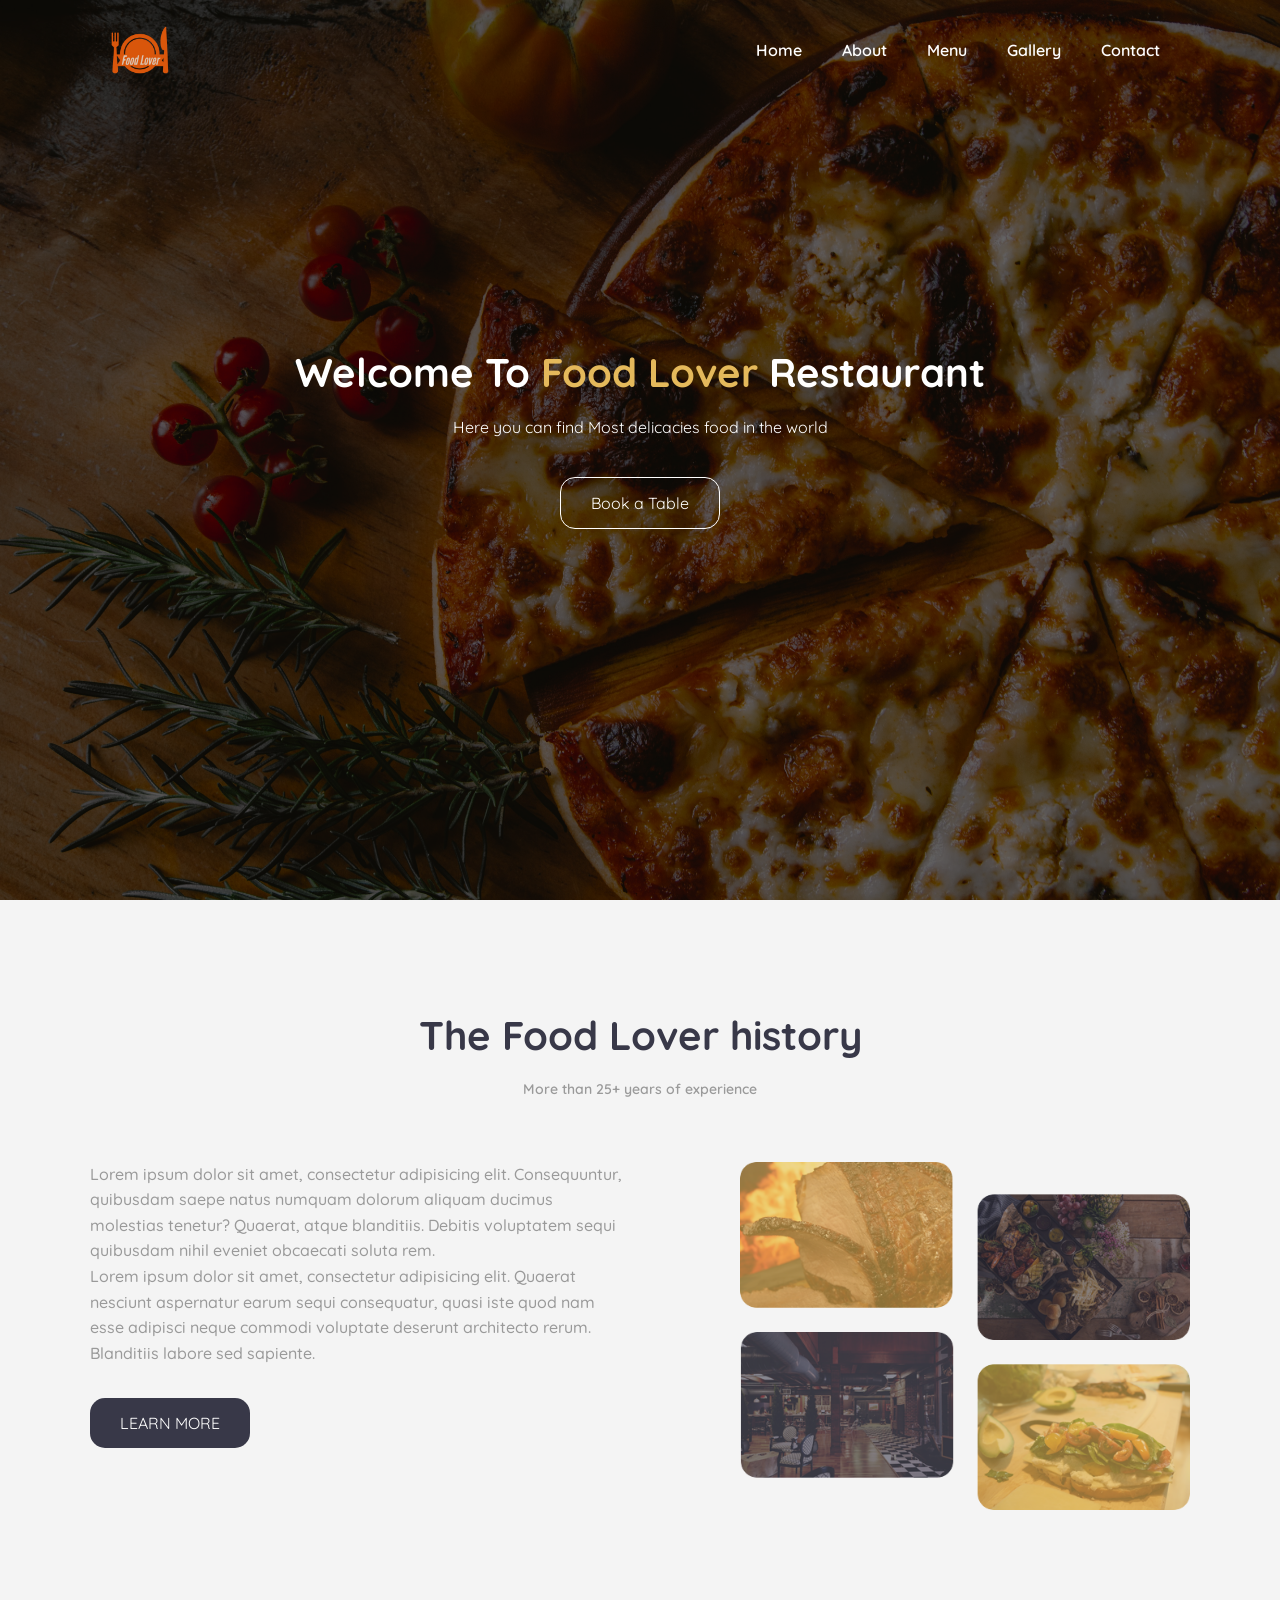
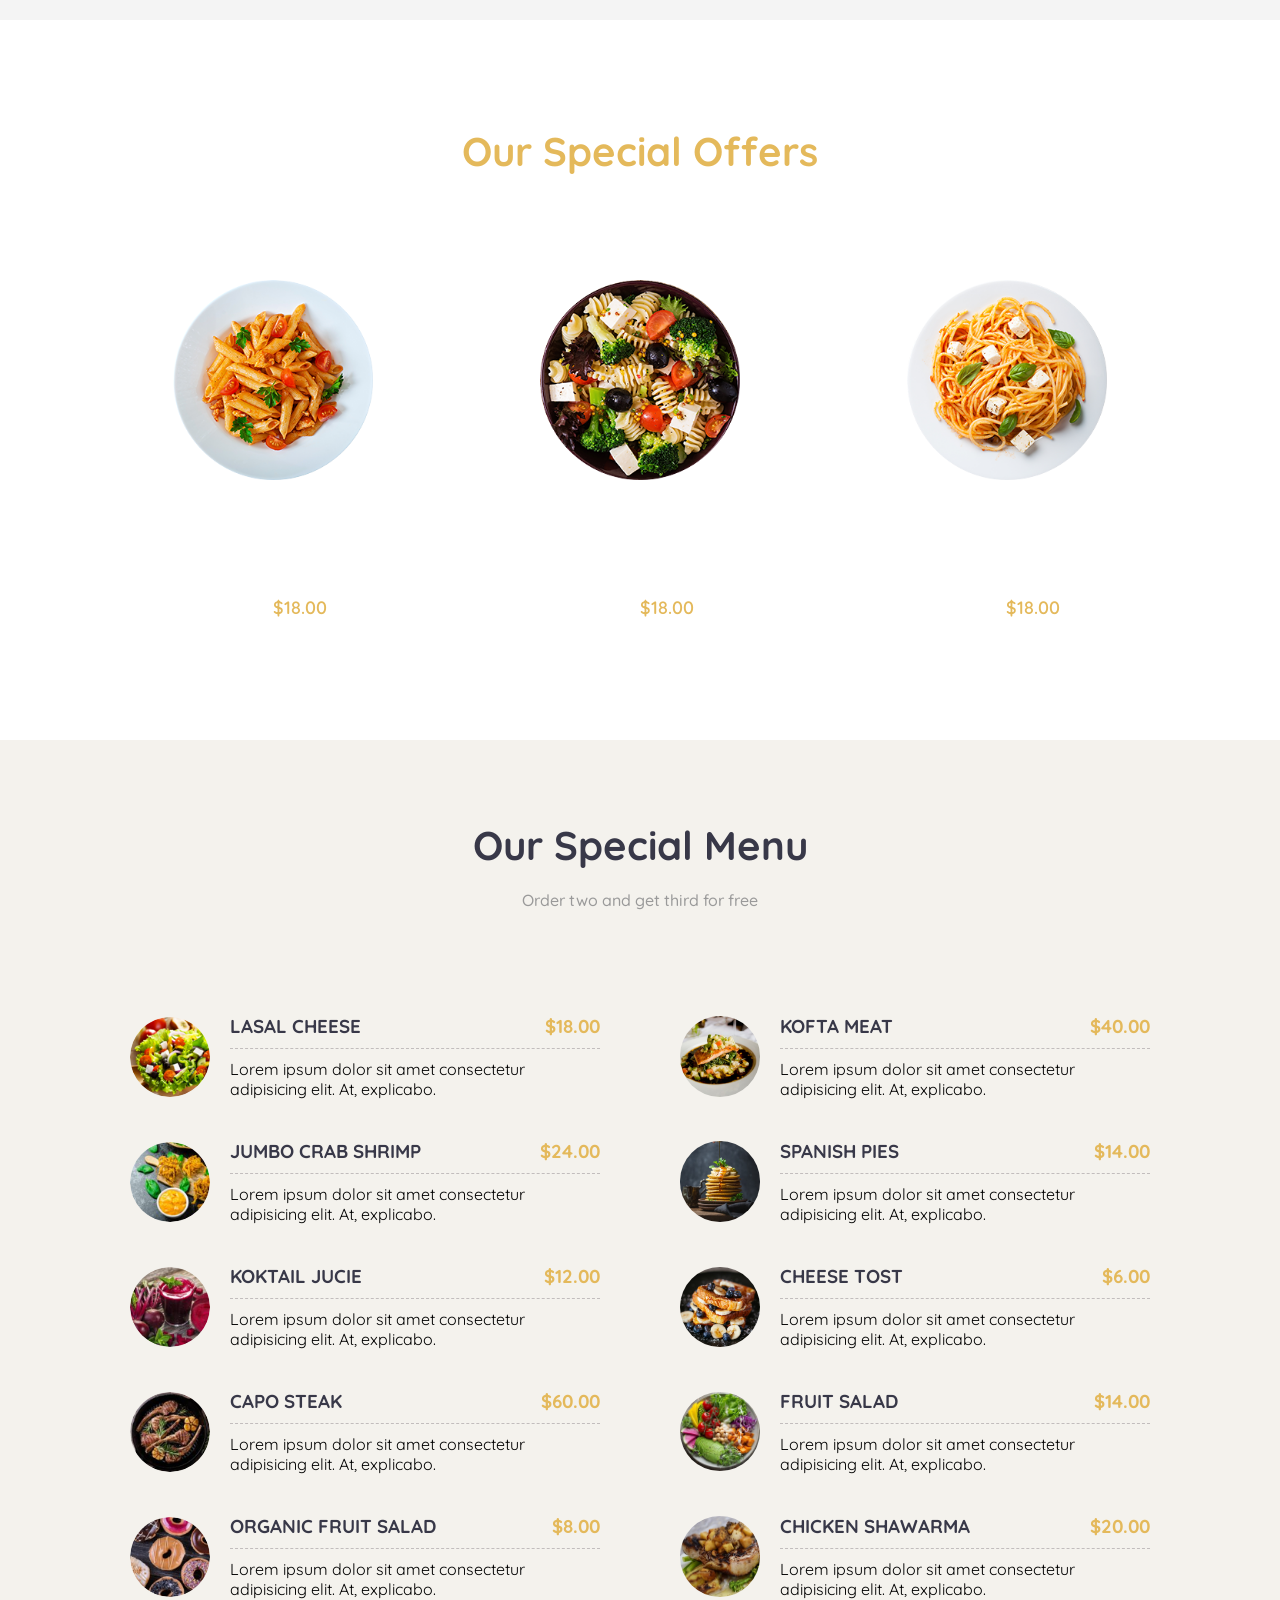
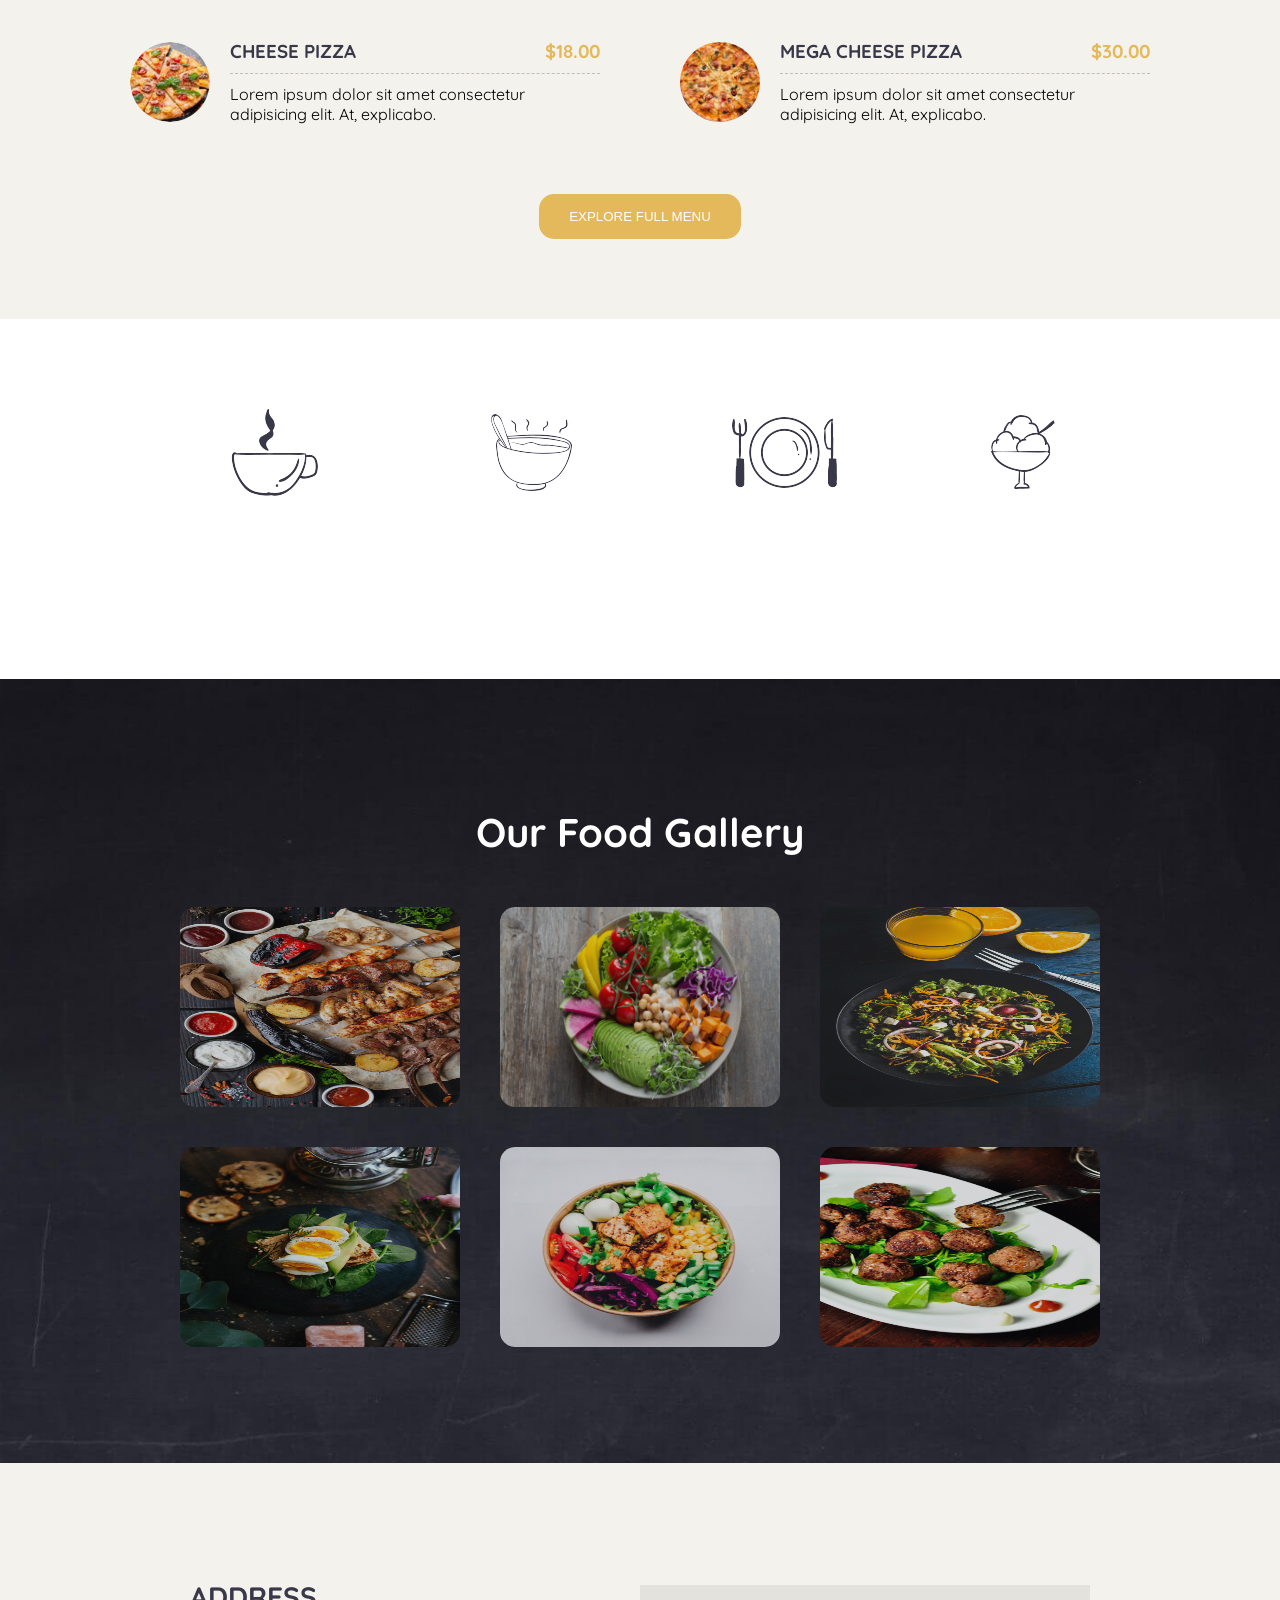
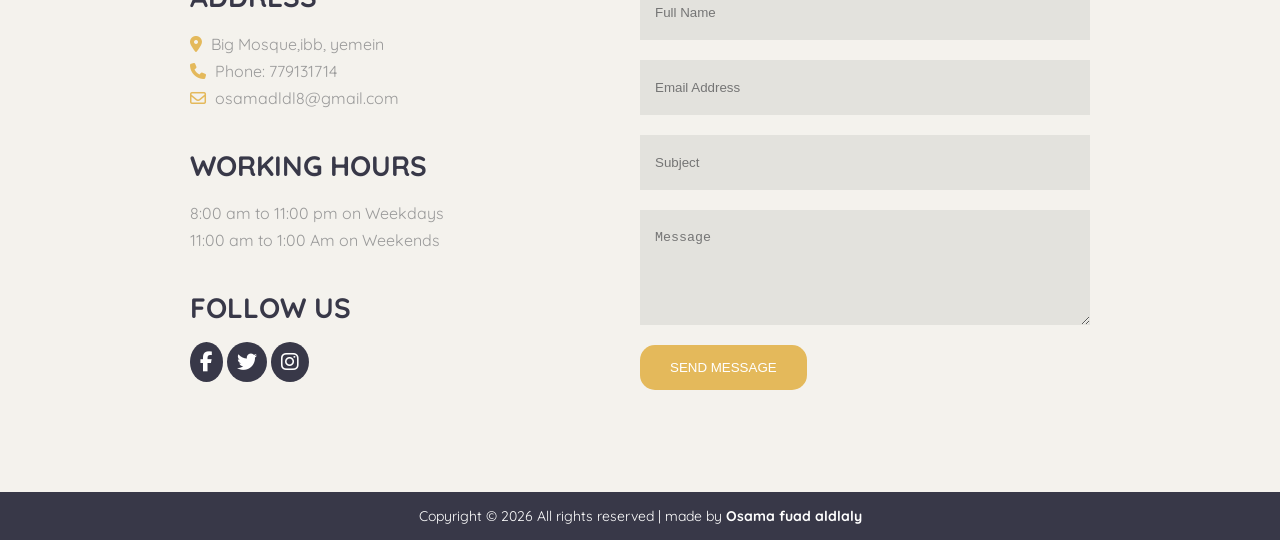
==== commit 9595a85d: "Update index.html" ====
--- a/index.html
+++ b/index.html
@@ -250,9 +250,9 @@
                     <div class="contact-info">
                         <div>
                             <h3>ADDRESS</h3>
-                            <p><i class="fa-solid fa-location-dot"></i> Hosary Mosque, 6 October, Egypt</p>
-                            <p><i class="fa-solid fa-phone"></i> Phone: 123456789</p>
-                            <p><i class="fa-regular fa-envelope"></i> support@foodlover.com</p>
+                            <p><i class="fa-solid fa-location-dot"></i> Big Mosque,ibb, yemein</p>
+                            <p><i class="fa-solid fa-phone"></i> Phone: 779131714</p>
+                            <p><i class="fa-regular fa-envelope"></i> osamadldl8@gmail.com</p>
                         </div>
                         <div>
                             <h3>WORKING HOURS</h3>
@@ -279,8 +279,8 @@
         <!-- Contact Section End -->
     </main>
     <footer id="footer">
-        <p>Copyright &copy; 2023 All rights reserved | made by <b> <a href="https://mohamedelkashef.com "
-                    target="_blank"> Mohamed Elkashef</a> </b></p>
+        <p>Copyright &copy; 2026 All rights reserved | made by <b> <a href="https://mohamedelkashef.com "
+                    target="_blank"> Osama fuad aldlaly </a> </b></p>
     </footer>
 </body>
 
